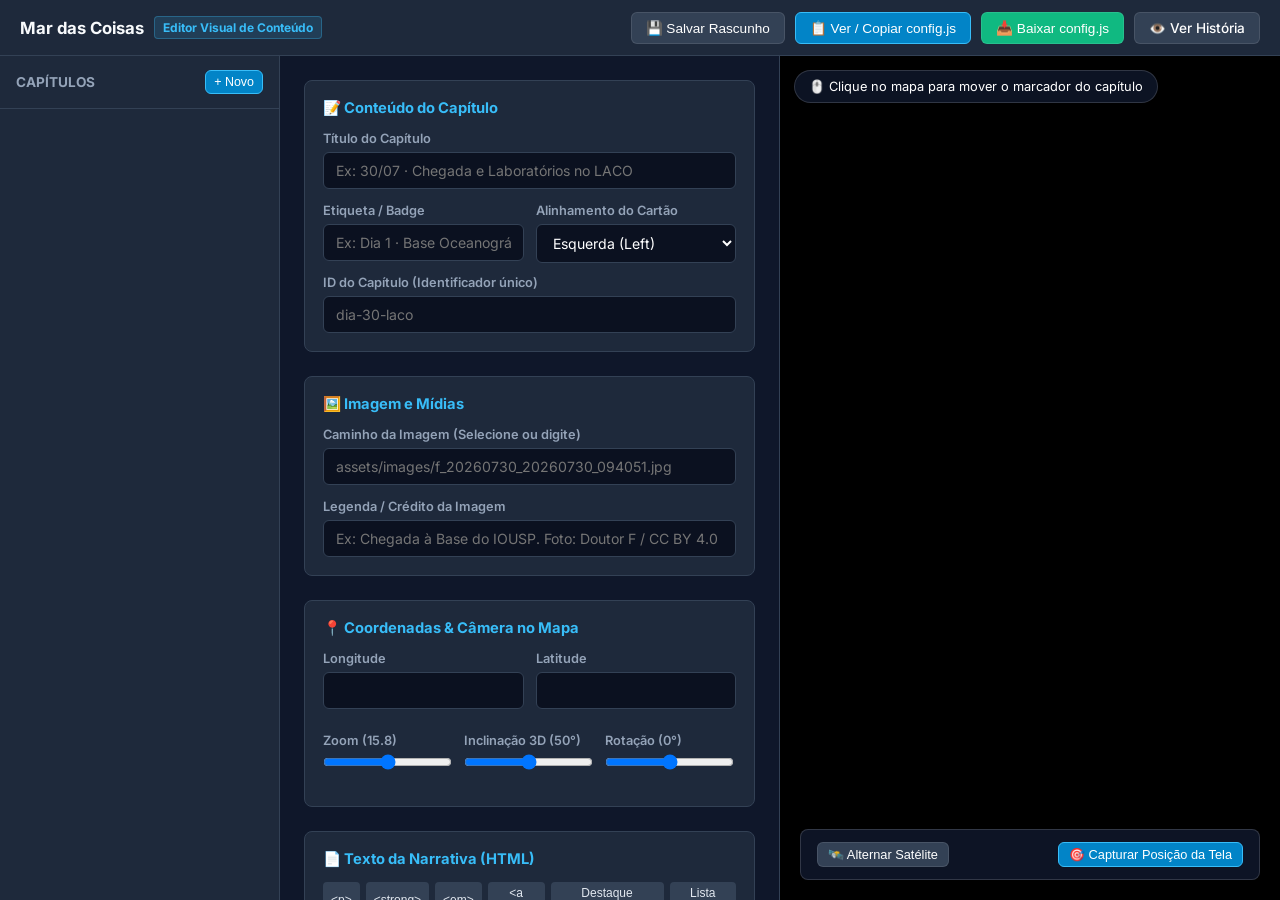
==== editor.html @ 12da8fd5 "feat: add interactive visual content editor (editor.html)" ====
<!DOCTYPE html>
<html lang="pt-BR">
<head>
    <meta charset="UTF-8">
    <meta name="viewport" content="width=device-width, initial-scale=1.0">
    <title>Editor Visual · Mar das Coisas (Documental)</title>
    
    <!-- Fonts -->
    <link rel="preconnect" href="https://fonts.googleapis.com">
    <link rel="preconnect" href="https://fonts.gstatic.com" crossorigin>
    <link href="https://fonts.googleapis.com/css2?family=IBM+Plex+Mono:wght@400;600&family=Inter:wght@400;500;600;700&display=swap" rel="stylesheet">

    <!-- MapLibre GL JS -->
    <link href="https://unpkg.com/maplibre-gl@4.0.0/dist/maplibre-gl.css" rel="stylesheet" />
    <script src="https://unpkg.com/maplibre-gl@4.0.0/dist/maplibre-gl.js"></script>

    <!-- Base Configuration -->
    <script src="config.js"></script>

    <style>
        :root {
            --bg-main: #0f172a;
            --bg-panel: #1e293b;
            --bg-input: #0b1120;
            --border-color: #334155;
            --primary: #0284c7;
            --primary-hover: #0369a1;
            --accent: #38bdf8;
            --text: #f8fafc;
            --text-muted: #94a3b8;
            --danger: #ef4444;
            --success: #10b981;
        }

        * { box-sizing: border-box; margin: 0; padding: 0; }

        body {
            font-family: "Inter", sans-serif;
            background: var(--bg-main);
            color: var(--text);
            height: 100vh;
            display: flex;
            flex-direction: column;
            overflow: hidden;
        }

        /* Top Header */
        header {
            height: 56px;
            background: var(--bg-panel);
            border-bottom: 1px solid var(--border-color);
            display: flex;
            align-items: center;
            justify-content: space-between;
            padding: 0 20px;
            z-index: 10;
        }

        .header-title {
            font-size: 1.05rem;
            font-weight: 700;
            display: flex;
            align-items: center;
            gap: 10px;
        }

        .header-badge {
            font-size: 0.75rem;
            background: rgba(56, 189, 248, 0.15);
            color: var(--accent);
            padding: 3px 8px;
            border-radius: 4px;
            border: 1px solid rgba(56, 189, 248, 0.3);
        }

        .header-actions {
            display: flex;
            align-items: center;
            gap: 10px;
        }

        .btn {
            background: #334155;
            color: #fff;
            border: 1px solid rgba(255, 255, 255, 0.1);
            padding: 7px 14px;
            border-radius: 6px;
            font-size: 0.85rem;
            font-weight: 500;
            cursor: pointer;
            display: inline-flex;
            align-items: center;
            gap: 6px;
            transition: all 0.15s ease;
            text-decoration: none;
        }

        .btn:hover { background: #475569; }
        .btn-primary { background: var(--primary); border-color: var(--accent); }
        .btn-primary:hover { background: var(--primary-hover); }
        .btn-success { background: var(--success); }
        .btn-danger { background: var(--danger); }

        /* Main Workspace Layout */
        .workspace {
            flex: 1;
            display: grid;
            grid-template-columns: 280px 1fr 1fr;
            height: calc(100vh - 56px);
            overflow: hidden;
        }

        /* 1. Sidebar: Chapter List */
        .sidebar {
            background: var(--bg-panel);
            border-right: 1px solid var(--border-color);
            display: flex;
            flex-direction: column;
            overflow: hidden;
        }

        .sidebar-header {
            padding: 14px 16px;
            border-bottom: 1px solid var(--border-color);
            display: flex;
            justify-content: space-between;
            align-items: center;
        }

        .sidebar-title { font-size: 0.85rem; text-transform: uppercase; font-weight: 700; color: var(--text-muted); }

        .chapter-list {
            flex: 1;
            overflow-y: auto;
            padding: 10px;
            display: flex;
            flex-direction: column;
            gap: 6px;
        }

        .chapter-item {
            padding: 10px 12px;
            background: rgba(15, 23, 42, 0.6);
            border: 1px solid transparent;
            border-radius: 6px;
            cursor: pointer;
            display: flex;
            align-items: center;
            justify-content: space-between;
            transition: all 0.15s ease;
        }

        .chapter-item:hover {
            background: rgba(15, 23, 42, 0.9);
            border-color: rgba(56, 189, 248, 0.3);
        }

        .chapter-item.active {
            background: rgba(2, 132, 199, 0.25);
            border-color: var(--accent);
        }

        .chapter-item-text {
            font-size: 0.88rem;
            font-weight: 600;
            white-space: nowrap;
            overflow: hidden;
            text-overflow: ellipsis;
            max-width: 180px;
        }

        .chapter-item-sub {
            font-size: 0.72rem;
            color: var(--text-muted);
            margin-top: 2px;
        }

        .chapter-order-btns {
            display: flex;
            gap: 2px;
            opacity: 0.6;
        }

        .chapter-order-btns button {
            background: transparent;
            border: none;
            color: #fff;
            cursor: pointer;
            padding: 2px 4px;
            font-size: 0.8rem;
        }

        .chapter-order-btns button:hover { color: var(--accent); opacity: 1; }

        /* 2. Center: Form Editor */
        .editor-form-pane {
            background: var(--bg-main);
            overflow-y: auto;
            padding: 24px;
            border-right: 1px solid var(--border-color);
        }

        .form-section {
            margin-bottom: 24px;
            background: var(--bg-panel);
            padding: 18px;
            border-radius: 8px;
            border: 1px solid var(--border-color);
        }

        .section-title {
            font-size: 0.92rem;
            font-weight: 700;
            color: var(--accent);
            margin-bottom: 14px;
            display: flex;
            align-items: center;
            gap: 8px;
        }

        .form-group {
            margin-bottom: 14px;
        }

        .form-group:last-child { margin-bottom: 0; }

        .form-row {
            display: grid;
            grid-template-columns: 1fr 1fr;
            gap: 12px;
        }

        .form-row-3 {
            display: grid;
            grid-template-columns: 1fr 1fr 1fr;
            gap: 10px;
        }

        label {
            display: block;
            font-size: 0.8rem;
            font-weight: 600;
            color: var(--text-muted);
            margin-bottom: 6px;
        }

        input[type="text"], input[type="number"], select, textarea {
            width: 100%;
            background: var(--bg-input);
            border: 1px solid var(--border-color);
            color: #fff;
            padding: 9px 12px;
            border-radius: 6px;
            font-family: inherit;
            font-size: 0.88rem;
            outline: none;
            transition: border-color 0.15s ease;
        }

        input:focus, select:focus, textarea:focus {
            border-color: var(--accent);
            box-shadow: 0 0 0 2px rgba(56, 189, 248, 0.2);
        }

        textarea {
            min-height: 160px;
            line-height: 1.5;
            font-family: "IBM Plex Mono", monospace;
            font-size: 0.85rem;
            resize: vertical;
        }

        .toolbar-mini {
            display: flex;
            gap: 6px;
            margin-bottom: 6px;
        }

        .tool-btn-mini {
            background: #334155;
            border: none;
            color: #e2e8f0;
            padding: 4px 8px;
            border-radius: 4px;
            font-size: 0.75rem;
            cursor: pointer;
        }

        .tool-btn-mini:hover { background: #475569; color: #fff; }

        .image-preview {
            margin-top: 10px;
            max-height: 140px;
            border-radius: 6px;
            object-fit: cover;
            border: 1px solid var(--border-color);
            display: none;
        }

        /* 3. Right: Interactive Map Preview & Coordinate Picker */
        .map-pane {
            position: relative;
            background: #000;
            display: flex;
            flex-direction: column;
        }

        #editor-map {
            flex: 1;
            width: 100%;
            height: 100%;
        }

        .map-overlay-info {
            position: absolute;
            top: 14px;
            left: 14px;
            background: rgba(15, 23, 42, 0.85);
            backdrop-filter: blur(8px);
            padding: 8px 14px;
            border-radius: 20px;
            font-size: 0.8rem;
            color: #fff;
            border: 1px solid rgba(255, 255, 255, 0.15);
            pointer-events: none;
            z-index: 5;
        }

        .map-controls-bar {
            position: absolute;
            bottom: 20px;
            left: 20px;
            right: 20px;
            background: rgba(15, 23, 42, 0.9);
            backdrop-filter: blur(12px);
            border: 1px solid rgba(255, 255, 255, 0.15);
            border-radius: 8px;
            padding: 12px 16px;
            display: flex;
            justify-content: space-between;
            align-items: center;
            z-index: 5;
        }

        /* Toast notification */
        .toast {
            position: fixed;
            bottom: 24px;
            right: 24px;
            background: #0284c7;
            color: #fff;
            padding: 12px 20px;
            border-radius: 8px;
            font-weight: 600;
            box-shadow: 0 10px 30px rgba(0,0,0,0.5);
            display: none;
            z-index: 100;
            animation: fadeIn 0.2s ease-out;
        }

        @keyframes fadeIn { from { opacity: 0; transform: translateY(10px); } to { opacity: 1; transform: translateY(0); } }

        /* Code output modal */
        .modal {
            position: fixed;
            top: 0; left: 0; width: 100vw; height: 100vh;
            background: rgba(0,0,0,0.85);
            backdrop-filter: blur(6px);
            z-index: 200;
            display: none;
            align-items: center;
            justify-content: center;
            padding: 20px;
        }

        .modal.open { display: flex; }

        .modal-card {
            background: var(--bg-panel);
            width: 800px;
            max-width: 95vw;
            max-height: 85vh;
            border-radius: 12px;
            border: 1px solid var(--border-color);
            display: flex;
            flex-direction: column;
            overflow: hidden;
        }

        .modal-header {
            padding: 16px 20px;
            border-bottom: 1px solid var(--border-color);
            display: flex;
            justify-content: space-between;
            align-items: center;
        }

        .modal-body {
            padding: 20px;
            flex: 1;
            overflow-y: auto;
        }

        .modal-body pre {
            background: var(--bg-input);
            padding: 16px;
            border-radius: 8px;
            font-family: "IBM Plex Mono", monospace;
            font-size: 0.85rem;
            color: #38bdf8;
            overflow-x: auto;
            user-select: all;
        }
    </style>
</head>
<body>

    <!-- Header Bar -->
    <header>
        <div class="header-title">
            <span>Mar das Coisas</span>
            <span class="header-badge">Editor Visual de Conteúdo</span>
        </div>
        <div class="header-actions">
            <button id="btn-save-draft" class="btn" title="Salva no navegador">💾 Salvar Rascunho</button>
            <button id="btn-show-code" class="btn btn-primary">📋 Ver / Copiar config.js</button>
            <button id="btn-download-config" class="btn btn-success">📥 Baixar config.js</button>
            <a href="index.html" target="_blank" class="btn" title="Abrir história em nova aba">👁️ Ver História</a>
        </div>
    </header>

    <!-- Workspace -->
    <div class="workspace">
        
        <!-- 1. Sidebar -->
        <aside class="sidebar">
            <div class="sidebar-header">
                <span class="sidebar-title">Capítulos</span>
                <button id="btn-add-chapter" class="btn btn-primary" style="padding: 4px 8px; font-size: 0.78rem;">+ Novo</button>
            </div>
            <div class="chapter-list" id="chapter-list">
                <!-- Injected via JS -->
            </div>
        </aside>

        <!-- 2. Form Editor -->
        <main class="editor-form-pane" id="editor-form-pane">
            
            <div class="form-section">
                <div class="section-title">📝 Conteúdo do Capítulo</div>
                
                <div class="form-group">
                    <label>Título do Capítulo</label>
                    <input type="text" id="input-title" placeholder="Ex: 30/07 · Chegada e Laboratórios no LACO">
                </div>

                <div class="form-row">
                    <div class="form-group">
                        <label>Etiqueta / Badge</label>
                        <input type="text" id="input-badge" placeholder="Ex: Dia 1 · Base Oceanográfica">
                    </div>
                    <div class="form-group">
                        <label>Alinhamento do Cartão</label>
                        <select id="select-alignment">
                            <option value="left">Esquerda (Left)</option>
                            <option value="right">Direita (Right)</option>
                            <option value="center">Centro (Center)</option>
                        </select>
                    </div>
                </div>

                <div class="form-group">
                    <label>ID do Capítulo (Identificador único)</label>
                    <input type="text" id="input-id" placeholder="dia-30-laco">
                </div>
            </div>

            <!-- Media Section -->
            <div class="form-section">
                <div class="section-title">🖼️ Imagem e Mídias</div>
                
                <div class="form-group">
                    <label>Caminho da Imagem (Selecione ou digite)</label>
                    <input type="text" id="input-image" list="images-datalist" placeholder="assets/images/f_20260730_20260730_094051.jpg">
                    <datalist id="images-datalist">
                        <!-- Options generated by script -->
                    </datalist>
                    <img id="img-preview" class="image-preview" src="" alt="Preview">
                </div>

                <div class="form-group">
                    <label>Legenda / Crédito da Imagem</label>
                    <input type="text" id="input-caption" placeholder="Ex: Chegada à Base do IOUSP. Foto: Doutor F / CC BY 4.0">
                </div>
            </div>

            <!-- Location Section -->
            <div class="form-section">
                <div class="section-title">📍 Coordenadas & Câmera no Mapa</div>
                
                <div class="form-row">
                    <div class="form-group">
                        <label>Longitude</label>
                        <input type="number" step="0.000001" id="input-lon">
                    </div>
                    <div class="form-group">
                        <label>Latitude</label>
                        <input type="number" step="0.000001" id="input-lat">
                    </div>
                </div>

                <div class="form-row-3" style="margin-top: 10px;">
                    <div class="form-group">
                        <label>Zoom (<span id="val-zoom">15.8</span>)</label>
                        <input type="range" min="8" max="19" step="0.1" id="range-zoom">
                    </div>
                    <div class="form-group">
                        <label>Inclinação 3D (<span id="val-pitch">50°</span>)</label>
                        <input type="range" min="0" max="65" step="1" id="range-pitch">
                    </div>
                    <div class="form-group">
                        <label>Rotação (<span id="val-bearing">0°</span>)</label>
                        <input type="range" min="-180" max="180" step="1" id="range-bearing">
                    </div>
                </div>
            </div>

            <!-- Description / Text -->
            <div class="form-section">
                <div class="section-title">📄 Texto da Narrativa (HTML)</div>
                
                <div class="toolbar-mini">
                    <button class="tool-btn-mini" onclick="insertTag('p')">&lt;p&gt;</button>
                    <button class="tool-btn-mini" onclick="insertTag('strong')">&lt;strong&gt;</button>
                    <button class="tool-btn-mini" onclick="insertTag('em')">&lt;em&gt;</button>
                    <button class="tool-btn-mini" onclick="insertTag('a')">&lt;a link&gt;</button>
                    <button class="tool-btn-mini" onclick="insertCallout()">Destaque (Callout)</button>
                    <button class="tool-btn-mini" onclick="insertList()">Lista &lt;ul&gt;</button>
                </div>

                <textarea id="input-description" placeholder="<p>Texto do capítulo...</p>"></textarea>
            </div>

            <div style="display: flex; justify-content: space-between; margin-top: 10px;">
                <button id="btn-delete-chapter" class="btn btn-danger">🗑️ Excluir este Capítulo</button>
            </div>

        </main>

        <!-- 3. Interactive Map -->
        <div class="map-pane">
            <div class="map-overlay-info">🖱️ Clique no mapa para mover o marcador do capítulo</div>
            <div id="editor-map"></div>
            <div class="map-controls-bar">
                <button id="btn-toggle-satellite" class="btn" style="padding: 4px 10px; font-size: 0.8rem;">🛰️ Alternar Satélite</button>
                <button id="btn-sync-camera" class="btn btn-primary" style="padding: 4px 10px; font-size: 0.8rem;">🎯 Capturar Posição da Tela</button>
            </div>
        </div>

    </div>

    <!-- Modal Code -->
    <div class="modal" id="code-modal">
        <div class="modal-card">
            <div class="modal-header">
                <h3>Código config.js Gerado</h3>
                <button class="btn" id="btn-close-modal">&times; Fechar</button>
            </div>
            <div class="modal-body">
                <p style="font-size: 0.85rem; color: var(--text-muted); margin-bottom: 12px;">Copie este código e cole no seu arquivo <code>config.js</code> local ou no GitHub:</p>
                <pre><code id="generated-code"></code></pre>
            </div>
            <div style="padding: 14px 20px; border-top: 1px solid var(--border-color); display: flex; justify-content: flex-end; gap: 10px;">
                <button class="btn btn-primary" id="btn-copy-code">📋 Copiar Código</button>
            </div>
        </div>
    </div>

    <!-- Toast Notification -->
    <div class="toast" id="toast">Alterações salvas!</div>

    <script>
        // Available images list for autocomplete
        const availableImages = ["assets/images/4807648_karuvadgraphy.jpg", "assets/images/bernardo_20260730_120824.jpg", "assets/images/bernardo_20260801_101242.jpg", "assets/images/bernardo_20260801_103624.jpg", "assets/images/bernardo_20260801_103833.jpg", "assets/images/bernardo_20260801_104250.jpg", "assets/images/bernardo_20260801_104333.jpg", "assets/images/bernardo_20260801_104354.jpg", "assets/images/bernardo_20260801_104407.jpg", "assets/images/bernardo_20260801_110027.jpg", "assets/images/bernardo_20260801_111049.jpg", "assets/images/bernardo_20260801_111101.jpg", "assets/images/bernardo_20260801_111258.jpg", "assets/images/bernardo_20260801_112327.jpg", "assets/images/bernardo_20260801_112340.jpg", "assets/images/bernardo_20260801_153306.jpg", "assets/images/f_20260730_2026-07-30-104121526.jpg", "assets/images/f_20260730_2026-07-30-104125522.jpg", "assets/images/f_20260730_20260730_094051.jpg", "assets/images/f_20260730_20260730_094332.jpg", "assets/images/f_20260730_20260730_102921.jpg", "assets/images/f_20260730_20260730_102925.jpg", "assets/images/f_20260730_20260730_104010.jpg", "assets/images/f_20260730_20260730_105213.jpg", "assets/images/f_20260730_20260730_115505.jpg", "assets/images/f_20260730_20260730_115727.jpg", "assets/images/f_20260730_20260730_115851.jpg", "assets/images/f_20260730_20260730_115909.jpg", "assets/images/f_20260730_20260730_120248.jpg", "assets/images/f_20260730_20260730_120254.jpg", "assets/images/f_20260730_20260730_120300.jpg", "assets/images/f_20260730_20260730_121125.jpg", "assets/images/f_20260730_20260730_121238.jpg", "assets/images/f_20260730_20260730_161511.jpg", "assets/images/f_20260730_20260730_161526.jpg", "assets/images/f_20260730_20260730_162324.jpg", "assets/images/f_20260730_20260730_164206.jpg", "assets/images/f_20260730_20260730_164252.jpg", "assets/images/f_20260731_20260731_101441.jpg", "assets/images/f_20260731_20260731_101457.jpg", "assets/images/f_20260731_20260731_101806.jpg", "assets/images/f_20260731_20260731_105944.jpg", "assets/images/f_20260731_20260731_105950.jpg", "assets/images/f_20260731_20260731_115224.jpg", "assets/images/f_20260731_20260731_133810.jpg", "assets/images/f_20260731_20260731_135424.jpg", "assets/images/f_20260731_20260731_135428.jpg", "assets/images/f_20260731_20260731_140420.jpg", "assets/images/f_20260731_20260731_140509.jpg", "assets/images/f_20260731_20260731_142728.jpg", "assets/images/f_20260731_20260731_145423.jpg", "assets/images/f_20260731_20260731_150134.jpg", "assets/images/f_20260731_20260731_150909.jpg", "assets/images/f_20260731_20260731_154317.jpg", "assets/images/f_20260731_20260731_175222.jpg", "assets/images/f_20260731_20260731_175312.jpg", "assets/images/f_20260731_20260731_175324.jpg", "assets/images/f_bacia_acarau_20260801_100417.jpg", "assets/images/f_bacia_acarau_20260801_103259.jpg", "assets/images/f_bacia_acarau_20260801_103317.jpg", "assets/images/f_bacia_acarau_20260801_103321.jpg", "assets/images/f_bacia_acarau_20260801_103338.jpg", "assets/images/f_bacia_acarau_20260801_103347.jpg", "assets/images/f_bacia_acarau_20260801_103433.jpg", "assets/images/f_bacia_acarau_20260801_103455.jpg", "assets/images/f_bacia_acarau_20260801_103459.jpg", "assets/images/f_bacia_acarau_20260801_103718.jpg", "assets/images/f_bacia_acarau_20260801_110447.jpg", "assets/images/f_bacia_acarau_20260801_110450.jpg", "assets/images/f_bacia_acarau_20260801_110810.jpg", "assets/images/f_bacia_acarau_20260801_110813.jpg", "assets/images/f_bacia_acarau_20260801_110924.jpg", "assets/images/f_bacia_acarau_20260801_111304.jpg", "assets/images/f_bacia_acarau_20260801_111526.jpg", "assets/images/f_bacia_acarau_20260801_112042.jpg", "assets/images/f_bacia_riogrande_20260801_120915.jpg", "assets/images/f_bacia_riogrande_20260801_120920.jpg", "assets/images/f_bacia_riogrande_20260801_120935.jpg", "assets/images/f_bacia_riogrande_20260801_120939.jpg", "assets/images/f_bacia_riogrande_20260801_121101.jpg", "assets/images/f_bacia_riogrande_20260801_132815.jpg", "assets/images/f_bacia_riogrande_20260801_132822.jpg", "assets/images/f_bacia_riogrande_20260801_132825.jpg", "assets/images/f_bacia_riogrande_20260801_132833.jpg", "assets/images/f_bacia_riogrande_20260801_132844.jpg", "assets/images/f_bacia_riogrande_20260801_132847.jpg", "assets/images/f_bacia_riogrande_20260801_132906.jpg", "assets/images/f_bacia_riogrande_20260801_132920.jpg", "assets/images/f_bacia_riogrande_20260801_133541.jpg", "assets/images/f_bacia_riogrande_20260801_133620.jpg", "assets/images/f_bacia_tavares_20260801_113712.jpg", "assets/images/f_bacia_tavares_20260801_114512.jpg", "assets/images/f_bacia_tavares_20260801_114710.jpg", "assets/images/f_barcas_20260801_144152.jpg", "assets/images/f_barcas_20260801_144722.jpg", "assets/images/f_barcas_20260801_144734.jpg", "assets/images/f_barcas_20260801_160707.jpg", "assets/images/f_barcas_20260801_160846.jpg", "assets/images/f_barcas_20260801_162545.jpg", "assets/images/f_barcas_20260801_165143.jpg", "assets/images/f_caderno_1.jpg", "assets/images/f_caderno_2.jpg", "assets/images/f_caderno_3.jpg", "assets/images/f_caderno_4.jpg", "assets/images/f_caderno_5.jpg", "assets/images/f_caderno_6.jpg", "assets/images/f_notas_scanned_document.jpg", "assets/images/katia_20260730_120607.jpg", "assets/images/katia_20260730_121353.jpg", "assets/images/katia_20260730_121636.jpg", "assets/images/katia_20260730_121731.jpg", "assets/images/katia_20260730_150300.jpg", "assets/images/katia_20260730_150310.jpg", "assets/images/katia_20260730_150323~2.jpg", "assets/images/katia_20260730_150938.jpg", "assets/images/katia_20260731_123042.jpg", "assets/images/katia_20260731_123048.jpg", "assets/images/katia_20260731_133657.jpg", "assets/images/katia_20260731_133707.jpg", "assets/images/katia_20260731_133903.jpg", "assets/images/katia_20260731_134042.jpg", "assets/images/katia_20260731_140034.jpg", "assets/images/katia_20260731_140253.jpg", "assets/images/katia_20260731_140405.jpg", "assets/images/katia_20260731_140504.jpg", "assets/images/katia_20260731_140515.jpg", "assets/images/katia_20260731_141019.jpg", "assets/images/katia_20260731_141558.jpg", "assets/images/katia_20260731_142621.jpg", "assets/images/katia_20260731_145231.jpg", "assets/images/katia_20260801_101626.jpg", "assets/images/katia_20260801_102401.jpg", "assets/images/katia_20260801_103030.jpg", "assets/images/katia_20260801_103034.jpg", "assets/images/katia_20260801_103057.jpg", "assets/images/katia_20260801_103618.jpg", "assets/images/katia_20260801_104047.jpg", "assets/images/katia_20260801_104155.jpg", "assets/images/katia_20260801_104317.jpg", "assets/images/katia_20260801_104441.jpg", "assets/images/katia_20260801_110127.jpg", "assets/images/katia_screenshot_20260731_182850_maps~2.jpg", "assets/images/katia_screenshot_20260801_103724_maps.jpg", "assets/images/katia_screenshot_20260801_104638_maps.jpg", "assets/images/katia_screenshot_20260801_110215_maps.jpg", "assets/images/katia_screenshot_20260801_131747_merlin_bird_id.jpg", "assets/images/katia_screenshot_20260801_131818_merlin_bird_id.jpg", "assets/images/katia_screenshot_20260801_131830_merlin_bird_id.jpg", "assets/images/logos-todos.png", "assets/images/logos.png", "assets/images/rg_img_20260801_134355780.jpg", "assets/images/rg_img_20260801_134529459.jpg", "assets/images/rg_img_20260801_134602083.jpg", "assets/images/rg_img_20260801_134811606.jpg", "assets/images/rg_img_20260804_140657706~2.jpg", "assets/images/rg_img_20260804_191432563.jpg", "assets/images/rg_screenshot_20260801-133751.png", "assets/images/tropixel-url.png"];

        // Global State
        let workingConfig = JSON.parse(JSON.stringify(config));
        let selectedIndex = 0;
        let map = null;
        let activeMarker = null;
        let isSatellite = false;

        document.addEventListener("DOMContentLoaded", function () {
            // Check localStorage for drafts
            const savedDraft = localStorage.getItem("mardascoisas_editor_draft");
            if (savedDraft) {
                try {
                    workingConfig = JSON.parse(savedDraft);
                    showToast("Rascunho anterior recuperado automaticamente.");
                } catch(e){}
            }

            // Populate datalist images
            const dl = document.getElementById("images-datalist");
            availableImages.forEach(img => {
                const opt = document.createElement("option");
                opt.value = img;
                dl.appendChild(opt);
            });

            // Initialize Map
            map = new maplibregl.Map({
                container: "editor-map",
                style: workingConfig.style,
                center: workingConfig.chapters[0].location.center,
                zoom: workingConfig.chapters[0].location.zoom,
                pitch: workingConfig.chapters[0].location.pitch || 0,
                bearing: workingConfig.chapters[0].location.bearing || 0
            });

            map.addControl(new maplibregl.NavigationControl(), "top-right");

            // Marker
            activeMarker = new maplibregl.Marker({ draggable: true, color: "#38bdf8" })
                .setLngLat(workingConfig.chapters[0].location.center)
                .addTo(map);

            activeMarker.on("dragend", function () {
                const lngLat = activeMarker.getLngLat();
                document.getElementById("input-lon").value = lngLat.lng.toFixed(6);
                document.getElementById("input-lat").value = lngLat.lat.toFixed(6);
                saveCurrentChapterFromForm();
            });

            // Map click moves marker
            map.on("click", function (e) {
                activeMarker.setLngLat(e.lngLat);
                document.getElementById("input-lon").value = e.lngLat.lng.toFixed(6);
                document.getElementById("input-lat").value = e.lngLat.lat.toFixed(6);
                saveCurrentChapterFromForm();
            });

            // Render chapter list & initial form
            renderChapterList();
            loadChapterIntoForm(0);

            // Listeners
            setupFormListeners();
            setupHeaderActions();
        });

        // 1. Render Chapters in Sidebar
        function renderChapterList() {
            const listEl = document.getElementById("chapter-list");
            listEl.innerHTML = "";

            workingConfig.chapters.forEach((ch, idx) => {
                const item = document.createElement("div");
                item.className = `chapter-item ${idx === selectedIndex ? "active" : ""}`;
                item.innerHTML = `
                    <div onclick="selectChapter(${idx})" style="flex: 1; overflow: hidden;">
                        <div class="chapter-item-text">${ch.title || "Sem título"}</div>
                        <div class="chapter-item-sub">${ch.badge || "Capítulo " + (idx+1)}</div>
                    </div>
                    <div class="chapter-order-btns">
                        <button onclick="moveChapter(${idx}, -1)" title="Mover para cima">▲</button>
                        <button onclick="moveChapter(${idx}, 1)" title="Mover para baixo">▼</button>
                    </div>
                `;
                listEl.appendChild(item);
            });
        }

        function selectChapter(idx) {
            saveCurrentChapterFromForm();
            selectedIndex = idx;
            renderChapterList();
            loadChapterIntoForm(idx);
        }

        function moveChapter(idx, dir) {
            saveCurrentChapterFromForm();
            const target = idx + dir;
            if (target < 0 || target >= workingConfig.chapters.length) return;
            const temp = workingConfig.chapters[idx];
            workingConfig.chapters[idx] = workingConfig.chapters[target];
            workingConfig.chapters[target] = temp;
            selectedIndex = target;
            renderChapterList();
            loadChapterIntoForm(selectedIndex);
            saveDraft();
        }

        // 2. Load Chapter into Form
        function loadChapterIntoForm(idx) {
            const ch = workingConfig.chapters[idx];
            if (!ch) return;

            document.getElementById("input-title").value = ch.title || "";
            document.getElementById("input-badge").value = ch.badge || "";
            document.getElementById("input-id").value = ch.id || "";
            document.getElementById("select-alignment").value = ch.alignment || "left";
            document.getElementById("input-image").value = ch.image || "";
            document.getElementById("input-caption").value = ch.imageCaption || "";
            document.getElementById("input-description").value = ch.description || "";

            const center = ch.location?.center || [-45.07, -23.45];
            const zoom = ch.location?.zoom || 15;
            const pitch = ch.location?.pitch || 0;
            const bearing = ch.location?.bearing || 0;

            document.getElementById("input-lon").value = center[0];
            document.getElementById("input-lat").value = center[1];
            document.getElementById("range-zoom").value = zoom;
            document.getElementById("val-zoom").textContent = zoom;
            document.getElementById("range-pitch").value = pitch;
            document.getElementById("val-pitch").textContent = pitch + "°";
            document.getElementById("range-bearing").value = bearing;
            document.getElementById("val-bearing").textContent = bearing + "°";

            updateImagePreview(ch.image);

            // Update Map
            if (map) {
                map.flyTo({
                    center: center,
                    zoom: zoom,
                    pitch: pitch,
                    bearing: bearing,
                    essential: true
                });
                activeMarker.setLngLat(center);
            }
        }

        // 3. Save Form changes back to workingConfig
        function saveCurrentChapterFromForm() {
            const ch = workingConfig.chapters[selectedIndex];
            if (!ch) return;

            ch.title = document.getElementById("input-title").value;
            ch.badge = document.getElementById("input-badge").value;
            ch.id = document.getElementById("input-id").value || "capitulo-" + (selectedIndex + 1);
            ch.alignment = document.getElementById("select-alignment").value;
            ch.image = document.getElementById("input-image").value;
            ch.imageCaption = document.getElementById("input-caption").value;
            ch.description = document.getElementById("input-description").value;

            ch.location = {
                center: [
                    parseFloat(document.getElementById("input-lon").value) || -45.07,
                    parseFloat(document.getElementById("input-lat").value) || -23.45
                ],
                zoom: parseFloat(document.getElementById("range-zoom").value) || 15,
                pitch: parseFloat(document.getElementById("range-pitch").value) || 0,
                bearing: parseFloat(document.getElementById("range-bearing").value) || 0
            };

            // Update sidebar item text
            const listItems = document.querySelectorAll(".chapter-item");
            if (listItems[selectedIndex]) {
                const titleEl = listItems[selectedIndex].querySelector(".chapter-item-text");
                const subEl = listItems[selectedIndex].querySelector(".chapter-item-sub");
                if (titleEl) titleEl.textContent = ch.title || "Sem título";
                if (subEl) subEl.textContent = ch.badge || "Capítulo " + (selectedIndex+1);
            }

            saveDraft();
        }

        function saveDraft() {
            localStorage.setItem("mardascoisas_editor_draft", JSON.stringify(workingConfig));
        }

        // 4. Setup Form Event Listeners
        function setupFormListeners() {
            const inputs = ["input-title", "input-badge", "input-id", "select-alignment", "input-caption", "input-description"];
            inputs.forEach(id => {
                document.getElementById(id).addEventListener("input", saveCurrentChapterFromForm);
            });

            document.getElementById("input-image").addEventListener("input", function (e) {
                updateImagePreview(e.target.value);
                saveCurrentChapterFromForm();
            });

            document.getElementById("input-lon").addEventListener("change", updateMapFromInputs);
            document.getElementById("input-lat").addEventListener("change", updateMapFromInputs);

            document.getElementById("range-zoom").addEventListener("input", function (e) {
                document.getElementById("val-zoom").textContent = e.target.value;
                map.setZoom(parseFloat(e.target.value));
                saveCurrentChapterFromForm();
            });

            document.getElementById("range-pitch").addEventListener("input", function (e) {
                document.getElementById("val-pitch").textContent = e.target.value + "°";
                map.setPitch(parseFloat(e.target.value));
                saveCurrentChapterFromForm();
            });

            document.getElementById("range-bearing").addEventListener("input", function (e) {
                document.getElementById("val-bearing").textContent = e.target.value + "°";
                map.setBearing(parseFloat(e.target.value));
                saveCurrentChapterFromForm();
            });

            // Capture Camera
            document.getElementById("btn-sync-camera").addEventListener("click", function () {
                const center = map.getCenter();
                const zoom = map.getZoom();
                const pitch = map.getPitch();
                const bearing = map.getBearing();

                document.getElementById("input-lon").value = center.lng.toFixed(6);
                document.getElementById("input-lat").value = center.lat.toFixed(6);
                document.getElementById("range-zoom").value = zoom.toFixed(1);
                document.getElementById("val-zoom").textContent = zoom.toFixed(1);
                document.getElementById("range-pitch").value = Math.round(pitch);
                document.getElementById("val-pitch").textContent = Math.round(pitch) + "°";
                document.getElementById("range-bearing").value = Math.round(bearing);
                document.getElementById("val-bearing").textContent = Math.round(bearing) + "°";

                activeMarker.setLngLat(center);
                saveCurrentChapterFromForm();
                showToast("Posição da tela capturada!");
            });

            // Add Chapter
            document.getElementById("btn-add-chapter").addEventListener("click", function () {
                saveCurrentChapterFromForm();
                const center = map.getCenter();
                const newCh = {
                    id: "novo-capitulo-" + (workingConfig.chapters.length + 1),
                    alignment: "left",
                    title: "Novo Capítulo",
                    badge: "Novo",
                    location: {
                        center: [center.lng, center.lat],
                        zoom: 15.5,
                        pitch: 40.0,
                        bearing: 0.0
                    },
                    image: "",
                    imageCaption: "",
                    description: "<p>Insira a descrição do capítulo aqui...</p>"
                };
                workingConfig.chapters.push(newCh);
                selectedIndex = workingConfig.chapters.length - 1;
                renderChapterList();
                loadChapterIntoForm(selectedIndex);
                showToast("Novo capítulo adicionado.");
            });

            // Delete Chapter
            document.getElementById("btn-delete-chapter").addEventListener("click", function () {
                if (workingConfig.chapters.length <= 1) {
                    alert("Você deve ter pelo menos um capítulo.");
                    return;
                }
                if (confirm("Tem certeza que deseja excluir este capítulo?")) {
                    workingConfig.chapters.splice(selectedIndex, 1);
                    selectedIndex = Math.max(0, selectedIndex - 1);
                    renderChapterList();
                    loadChapterIntoForm(selectedIndex);
                    showToast("Capítulo excluído.");
                }
            });

            // Toggle Satellite
            document.getElementById("btn-toggle-satellite").addEventListener("click", function () {
                isSatellite = !isSatellite;
                if (isSatellite) {
                    this.innerHTML = "🗺️ Alternar Vetor";
                    if (!map.getSource("esri-sat")) {
                        map.addSource("esri-sat", {
                            type: "raster",
                            tiles: [workingConfig.satelliteStyle],
                            tileSize: 256
                        });
                    }
                    if (!map.getLayer("esri-sat-layer")) {
                        map.addLayer({ id: "esri-sat-layer", type: "raster", source: "esri-sat" });
                    }
                } else {
                    this.innerHTML = "🛰️ Alternar Satélite";
                    if (map.getLayer("esri-sat-layer")) map.removeLayer("esri-sat-layer");
                }
            });
        }

        function updateMapFromInputs() {
            const lng = parseFloat(document.getElementById("input-lon").value) || -45.07;
            const lat = parseFloat(document.getElementById("input-lat").value) || -23.45;
            map.flyTo({ center: [lng, lat] });
            activeMarker.setLngLat([lng, lat]);
            saveCurrentChapterFromForm();
        }

        function updateImagePreview(src) {
            const imgEl = document.getElementById("img-preview");
            if (src && src.trim() !== "") {
                imgEl.src = src;
                imgEl.style.display = "block";
            } else {
                imgEl.style.display = "none";
            }
        }

        // 5. Code Generator & Exporting
        function generateConfigFileContent() {
            saveCurrentChapterFromForm();
            return "var config = " + JSON.stringify(workingConfig, null, 4) + ";
";
        }

        function setupHeaderActions() {
            // Show Code Modal
            document.getElementById("btn-show-code").addEventListener("click", function () {
                const code = generateConfigFileContent();
                document.getElementById("generated-code").textContent = code;
                document.getElementById("code-modal").classList.add("open");
            });

            document.getElementById("btn-close-modal").addEventListener("click", function () {
                document.getElementById("code-modal").classList.remove("open");
            });

            // Copy Code
            document.getElementById("btn-copy-code").addEventListener("click", function () {
                const code = generateConfigFileContent();
                navigator.clipboard.writeText(code).then(() => {
                    showToast("Código copiado para a área de transferência!");
                });
            });

            // Download config.js
            document.getElementById("btn-download-config").addEventListener("click", function () {
                const code = generateConfigFileContent();
                const blob = new Blob([code], { type: "application/javascript;charset=utf-8" });
                const url = URL.createObjectURL(blob);
                const a = document.createElement("a");
                a.href = url;
                a.download = "config.js";
                a.click();
                URL.revokeObjectURL(url);
                showToast("Download do config.js iniciado!");
            });

            // Save draft button
            document.getElementById("btn-save-draft").addEventListener("click", function () {
                saveCurrentChapterFromForm();
                showToast("Rascunho salvo no navegador!");
            });
        }

        // Helpers for WYSIWYG
        function insertTag(tag) {
            const ta = document.getElementById("input-description");
            const start = ta.selectionStart;
            const end = ta.selectionEnd;
            const text = ta.value;
            const selected = text.substring(start, end) || "texto";
            
            let replacement = "";
            if (tag === "a") {
                replacement = `<a href="https://" target="_blank">${selected}</a>`;
            } else {
                replacement = `<${tag}>${selected}</${tag}>`;
            }

            ta.value = text.substring(0, start) + replacement + text.substring(end);
            saveCurrentChapterFromForm();
            ta.focus();
        }

        function insertCallout() {
            const ta = document.getElementById("input-description");
            const snippet = `\n<div class="callout-box">\n    <strong>Destaque:</strong>\n    <p>Texto do destaque...</p>\n</div>\n`;
            ta.value += snippet;
            saveCurrentChapterFromForm();
        }

        function insertList() {
            const ta = document.getElementById("input-description");
            const snippet = `\n<ul>\n    <li>Item 1</li>\n    <li>Item 2</li>\n</ul>\n`;
            ta.value += snippet;
            saveCurrentChapterFromForm();
        }

        function showToast(msg) {
            const toast = document.getElementById("toast");
            toast.textContent = msg;
            toast.style.display = "block";
            setTimeout(() => { toast.style.display = "none"; }, 3000);
        }
    </script>
</body>
</html>
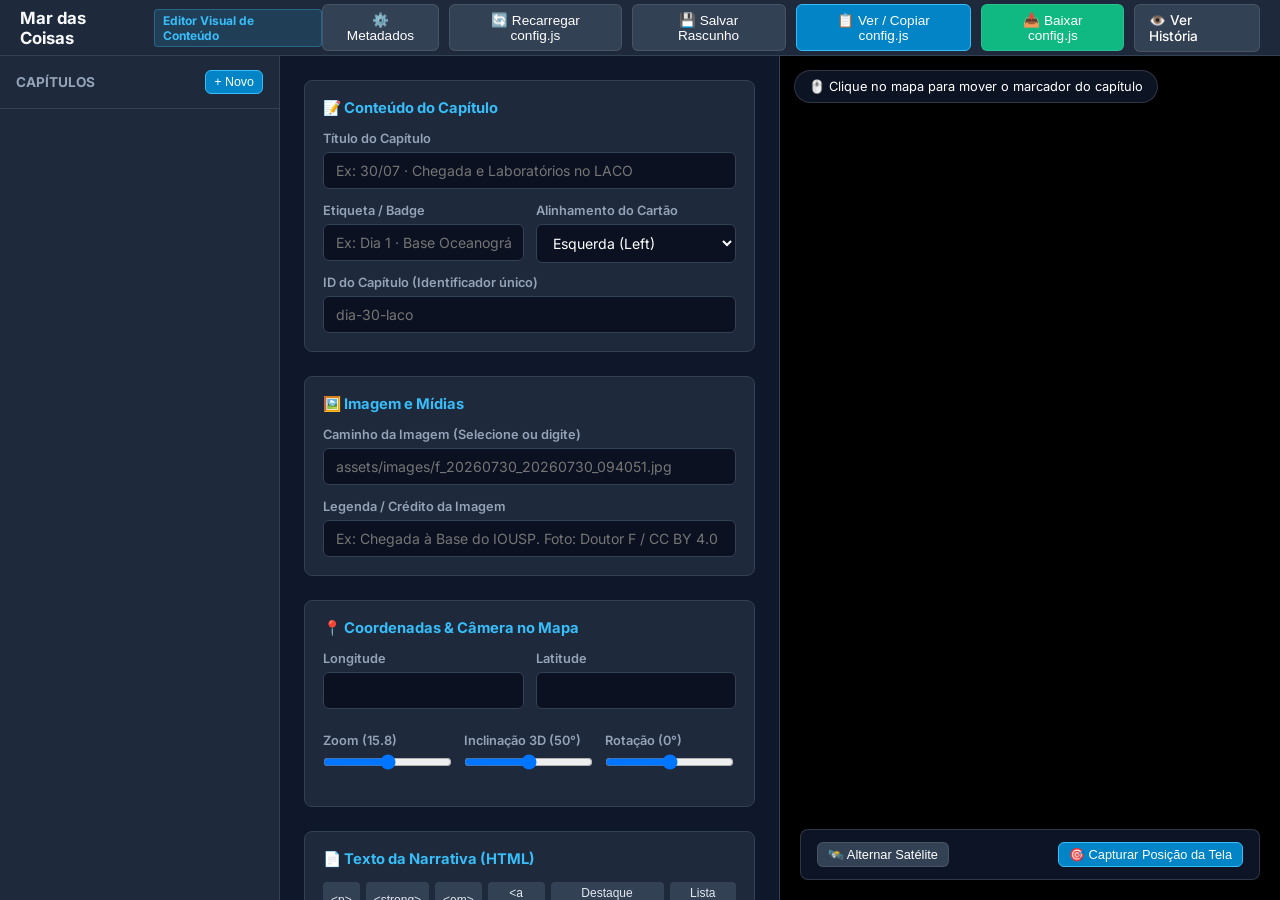
==== commit ff107369: "fix: resolve JavaScript syntax error loading config.js and add metadata editor" ====
--- a/editor.html
+++ b/editor.html
@@ -422,6 +422,8 @@
             <span class="header-badge">Editor Visual de Conteúdo</span>
         </div>
         <div class="header-actions">
+            <button id="btn-project-meta" class="btn" title="Editar título, subtítulo, links e rodapé">⚙️ Metadados</button>
+            <button id="btn-reset-config" class="btn" title="Descarta alterações locais e recarrega do config.js original">🔄 Recarregar config.js</button>
             <button id="btn-save-draft" class="btn" title="Salva no navegador">💾 Salvar Rascunho</button>
             <button id="btn-show-code" class="btn btn-primary">📋 Ver / Copiar config.js</button>
             <button id="btn-download-config" class="btn btn-success">📥 Baixar config.js</button>
@@ -559,6 +561,64 @@
 
     </div>
 
+    <!-- Modal Project Metadata -->
+    <div class="modal" id="meta-modal">
+        <div class="modal-card" style="width: 650px;">
+            <div class="modal-header">
+                <h3>⚙️ Metadados Gerais do Projeto</h3>
+                <button class="btn" id="btn-close-meta">&times; Fechar</button>
+            </div>
+            <div class="modal-body">
+                <div class="form-group">
+                    <label>Título Principal</label>
+                    <input type="text" id="meta-title">
+                </div>
+                <div class="form-group">
+                    <label>Subtítulo</label>
+                    <input type="text" id="meta-subtitle">
+                </div>
+                <div class="form-group">
+                    <label>Autoria / Byline</label>
+                    <input type="text" id="meta-byline">
+                </div>
+                <div class="form-group">
+                    <label>Data & Local</label>
+                    <input type="text" id="meta-date">
+                </div>
+                <div class="form-group">
+                    <label>Texto do Rodapé / Licença</label>
+                    <input type="text" id="meta-footer">
+                </div>
+                <div class="form-row">
+                    <div class="form-group">
+                        <label>URL Archive.org</label>
+                        <input type="text" id="meta-archiveUrl">
+                    </div>
+                    <div class="form-group">
+                        <label>URL Wiki / Fonte</label>
+                        <input type="text" id="meta-wikiUrl">
+                    </div>
+                </div>
+                <div class="form-row">
+                    <div class="form-group">
+                        <label>Cor do Marcador</label>
+                        <input type="text" id="meta-markerColor" placeholder="#0ea5e9">
+                    </div>
+                    <div class="form-group">
+                        <label>Tema</label>
+                        <select id="meta-theme">
+                            <option value="dark">Escuro (Dark)</option>
+                            <option value="light">Claro (Light)</option>
+                        </select>
+                    </div>
+                </div>
+            </div>
+            <div style="padding: 14px 20px; border-top: 1px solid var(--border-color); display: flex; justify-content: flex-end; gap: 10px;">
+                <button class="btn btn-primary" id="btn-save-meta">💾 Salvar Metadados</button>
+            </div>
+        </div>
+    </div>
+
     <!-- Modal Code -->
     <div class="modal" id="code-modal">
         <div class="modal-card">
@@ -584,7 +644,14 @@
         const availableImages = ["assets/images/4807648_karuvadgraphy.jpg", "assets/images/bernardo_20260730_120824.jpg", "assets/images/bernardo_20260801_101242.jpg", "assets/images/bernardo_20260801_103624.jpg", "assets/images/bernardo_20260801_103833.jpg", "assets/images/bernardo_20260801_104250.jpg", "assets/images/bernardo_20260801_104333.jpg", "assets/images/bernardo_20260801_104354.jpg", "assets/images/bernardo_20260801_104407.jpg", "assets/images/bernardo_20260801_110027.jpg", "assets/images/bernardo_20260801_111049.jpg", "assets/images/bernardo_20260801_111101.jpg", "assets/images/bernardo_20260801_111258.jpg", "assets/images/bernardo_20260801_112327.jpg", "assets/images/bernardo_20260801_112340.jpg", "assets/images/bernardo_20260801_153306.jpg", "assets/images/f_20260730_2026-07-30-104121526.jpg", "assets/images/f_20260730_2026-07-30-104125522.jpg", "assets/images/f_20260730_20260730_094051.jpg", "assets/images/f_20260730_20260730_094332.jpg", "assets/images/f_20260730_20260730_102921.jpg", "assets/images/f_20260730_20260730_102925.jpg", "assets/images/f_20260730_20260730_104010.jpg", "assets/images/f_20260730_20260730_105213.jpg", "assets/images/f_20260730_20260730_115505.jpg", "assets/images/f_20260730_20260730_115727.jpg", "assets/images/f_20260730_20260730_115851.jpg", "assets/images/f_20260730_20260730_115909.jpg", "assets/images/f_20260730_20260730_120248.jpg", "assets/images/f_20260730_20260730_120254.jpg", "assets/images/f_20260730_20260730_120300.jpg", "assets/images/f_20260730_20260730_121125.jpg", "assets/images/f_20260730_20260730_121238.jpg", "assets/images/f_20260730_20260730_161511.jpg", "assets/images/f_20260730_20260730_161526.jpg", "assets/images/f_20260730_20260730_162324.jpg", "assets/images/f_20260730_20260730_164206.jpg", "assets/images/f_20260730_20260730_164252.jpg", "assets/images/f_20260731_20260731_101441.jpg", "assets/images/f_20260731_20260731_101457.jpg", "assets/images/f_20260731_20260731_101806.jpg", "assets/images/f_20260731_20260731_105944.jpg", "assets/images/f_20260731_20260731_105950.jpg", "assets/images/f_20260731_20260731_115224.jpg", "assets/images/f_20260731_20260731_133810.jpg", "assets/images/f_20260731_20260731_135424.jpg", "assets/images/f_20260731_20260731_135428.jpg", "assets/images/f_20260731_20260731_140420.jpg", "assets/images/f_20260731_20260731_140509.jpg", "assets/images/f_20260731_20260731_142728.jpg", "assets/images/f_20260731_20260731_145423.jpg", "assets/images/f_20260731_20260731_150134.jpg", "assets/images/f_20260731_20260731_150909.jpg", "assets/images/f_20260731_20260731_154317.jpg", "assets/images/f_20260731_20260731_175222.jpg", "assets/images/f_20260731_20260731_175312.jpg", "assets/images/f_20260731_20260731_175324.jpg", "assets/images/f_bacia_acarau_20260801_100417.jpg", "assets/images/f_bacia_acarau_20260801_103259.jpg", "assets/images/f_bacia_acarau_20260801_103317.jpg", "assets/images/f_bacia_acarau_20260801_103321.jpg", "assets/images/f_bacia_acarau_20260801_103338.jpg", "assets/images/f_bacia_acarau_20260801_103347.jpg", "assets/images/f_bacia_acarau_20260801_103433.jpg", "assets/images/f_bacia_acarau_20260801_103455.jpg", "assets/images/f_bacia_acarau_20260801_103459.jpg", "assets/images/f_bacia_acarau_20260801_103718.jpg", "assets/images/f_bacia_acarau_20260801_110447.jpg", "assets/images/f_bacia_acarau_20260801_110450.jpg", "assets/images/f_bacia_acarau_20260801_110810.jpg", "assets/images/f_bacia_acarau_20260801_110813.jpg", "assets/images/f_bacia_acarau_20260801_110924.jpg", "assets/images/f_bacia_acarau_20260801_111304.jpg", "assets/images/f_bacia_acarau_20260801_111526.jpg", "assets/images/f_bacia_acarau_20260801_112042.jpg", "assets/images/f_bacia_riogrande_20260801_120915.jpg", "assets/images/f_bacia_riogrande_20260801_120920.jpg", "assets/images/f_bacia_riogrande_20260801_120935.jpg", "assets/images/f_bacia_riogrande_20260801_120939.jpg", "assets/images/f_bacia_riogrande_20260801_121101.jpg", "assets/images/f_bacia_riogrande_20260801_132815.jpg", "assets/images/f_bacia_riogrande_20260801_132822.jpg", "assets/images/f_bacia_riogrande_20260801_132825.jpg", "assets/images/f_bacia_riogrande_20260801_132833.jpg", "assets/images/f_bacia_riogrande_20260801_132844.jpg", "assets/images/f_bacia_riogrande_20260801_132847.jpg", "assets/images/f_bacia_riogrande_20260801_132906.jpg", "assets/images/f_bacia_riogrande_20260801_132920.jpg", "assets/images/f_bacia_riogrande_20260801_133541.jpg", "assets/images/f_bacia_riogrande_20260801_133620.jpg", "assets/images/f_bacia_tavares_20260801_113712.jpg", "assets/images/f_bacia_tavares_20260801_114512.jpg", "assets/images/f_bacia_tavares_20260801_114710.jpg", "assets/images/f_barcas_20260801_144152.jpg", "assets/images/f_barcas_20260801_144722.jpg", "assets/images/f_barcas_20260801_144734.jpg", "assets/images/f_barcas_20260801_160707.jpg", "assets/images/f_barcas_20260801_160846.jpg", "assets/images/f_barcas_20260801_162545.jpg", "assets/images/f_barcas_20260801_165143.jpg", "assets/images/f_caderno_1.jpg", "assets/images/f_caderno_2.jpg", "assets/images/f_caderno_3.jpg", "assets/images/f_caderno_4.jpg", "assets/images/f_caderno_5.jpg", "assets/images/f_caderno_6.jpg", "assets/images/f_notas_scanned_document.jpg", "assets/images/katia_20260730_120607.jpg", "assets/images/katia_20260730_121353.jpg", "assets/images/katia_20260730_121636.jpg", "assets/images/katia_20260730_121731.jpg", "assets/images/katia_20260730_150300.jpg", "assets/images/katia_20260730_150310.jpg", "assets/images/katia_20260730_150323~2.jpg", "assets/images/katia_20260730_150938.jpg", "assets/images/katia_20260731_123042.jpg", "assets/images/katia_20260731_123048.jpg", "assets/images/katia_20260731_133657.jpg", "assets/images/katia_20260731_133707.jpg", "assets/images/katia_20260731_133903.jpg", "assets/images/katia_20260731_134042.jpg", "assets/images/katia_20260731_140034.jpg", "assets/images/katia_20260731_140253.jpg", "assets/images/katia_20260731_140405.jpg", "assets/images/katia_20260731_140504.jpg", "assets/images/katia_20260731_140515.jpg", "assets/images/katia_20260731_141019.jpg", "assets/images/katia_20260731_141558.jpg", "assets/images/katia_20260731_142621.jpg", "assets/images/katia_20260731_145231.jpg", "assets/images/katia_20260801_101626.jpg", "assets/images/katia_20260801_102401.jpg", "assets/images/katia_20260801_103030.jpg", "assets/images/katia_20260801_103034.jpg", "assets/images/katia_20260801_103057.jpg", "assets/images/katia_20260801_103618.jpg", "assets/images/katia_20260801_104047.jpg", "assets/images/katia_20260801_104155.jpg", "assets/images/katia_20260801_104317.jpg", "assets/images/katia_20260801_104441.jpg", "assets/images/katia_20260801_110127.jpg", "assets/images/katia_screenshot_20260731_182850_maps~2.jpg", "assets/images/katia_screenshot_20260801_103724_maps.jpg", "assets/images/katia_screenshot_20260801_104638_maps.jpg", "assets/images/katia_screenshot_20260801_110215_maps.jpg", "assets/images/katia_screenshot_20260801_131747_merlin_bird_id.jpg", "assets/images/katia_screenshot_20260801_131818_merlin_bird_id.jpg", "assets/images/katia_screenshot_20260801_131830_merlin_bird_id.jpg", "assets/images/logos-todos.png", "assets/images/logos.png", "assets/images/rg_img_20260801_134355780.jpg", "assets/images/rg_img_20260801_134529459.jpg", "assets/images/rg_img_20260801_134602083.jpg", "assets/images/rg_img_20260801_134811606.jpg", "assets/images/rg_img_20260804_140657706~2.jpg", "assets/images/rg_img_20260804_191432563.jpg", "assets/images/rg_screenshot_20260801-133751.png", "assets/images/tropixel-url.png"];
 
         // Global State
-        let workingConfig = JSON.parse(JSON.stringify(config));
+        let workingConfig = (typeof config !== "undefined") ? JSON.parse(JSON.stringify(config)) : {
+            title: "MAR DAS COISAS",
+            subtitle: "",
+            byline: "",
+            date: "",
+            footer: "",
+            chapters: []
+        };
         let selectedIndex = 0;
         let map = null;
         let activeMarker = null;
@@ -910,11 +977,59 @@
         // 5. Code Generator & Exporting
         function generateConfigFileContent() {
             saveCurrentChapterFromForm();
-            return "var config = " + JSON.stringify(workingConfig, null, 4) + ";
-";
+            return "var config = " + JSON.stringify(workingConfig, null, 4) + ";\n";
         }
 
         function setupHeaderActions() {
+            // Project Metadata Modal
+            document.getElementById("btn-project-meta").addEventListener("click", function () {
+                document.getElementById("meta-title").value = workingConfig.title || "";
+                document.getElementById("meta-subtitle").value = workingConfig.subtitle || "";
+                document.getElementById("meta-byline").value = workingConfig.byline || "";
+                document.getElementById("meta-date").value = workingConfig.date || "";
+                document.getElementById("meta-footer").value = workingConfig.footer || "";
+                document.getElementById("meta-archiveUrl").value = workingConfig.archiveUrl || "";
+                document.getElementById("meta-wikiUrl").value = workingConfig.wikiUrl || "";
+                document.getElementById("meta-markerColor").value = workingConfig.markerColor || "#0ea5e9";
+                document.getElementById("meta-theme").value = workingConfig.theme || "dark";
+                document.getElementById("meta-modal").classList.add("open");
+            });
+
+            document.getElementById("btn-close-meta").addEventListener("click", function () {
+                document.getElementById("meta-modal").classList.remove("open");
+            });
+
+            document.getElementById("btn-save-meta").addEventListener("click", function () {
+                workingConfig.title = document.getElementById("meta-title").value;
+                workingConfig.subtitle = document.getElementById("meta-subtitle").value;
+                workingConfig.byline = document.getElementById("meta-byline").value;
+                workingConfig.date = document.getElementById("meta-date").value;
+                workingConfig.footer = document.getElementById("meta-footer").value;
+                workingConfig.archiveUrl = document.getElementById("meta-archiveUrl").value;
+                workingConfig.wikiUrl = document.getElementById("meta-wikiUrl").value;
+                workingConfig.markerColor = document.getElementById("meta-markerColor").value;
+                workingConfig.theme = document.getElementById("meta-theme").value;
+                saveDraft();
+                document.getElementById("meta-modal").classList.remove("open");
+                showToast("Metadados atualizados com sucesso!");
+            });
+
+            // Reset from config.js
+            document.getElementById("btn-reset-config").addEventListener("click", function () {
+                if (confirm("Deseja descartar as alterações locais e recarregar os dados originais do config.js?")) {
+                    localStorage.removeItem("mardascoisas_editor_draft");
+                    if (typeof config !== "undefined") {
+                        workingConfig = JSON.parse(JSON.stringify(config));
+                        selectedIndex = 0;
+                        renderChapterList();
+                        loadChapterIntoForm(0);
+                        showToast("Dados do config.js recarregados!");
+                    } else {
+                        alert("Arquivo config.js não foi encontrado no escopo global.");
+                    }
+                }
+            });
+
             // Show Code Modal
             document.getElementById("btn-show-code").addEventListener("click", function () {
                 const code = generateConfigFileContent();
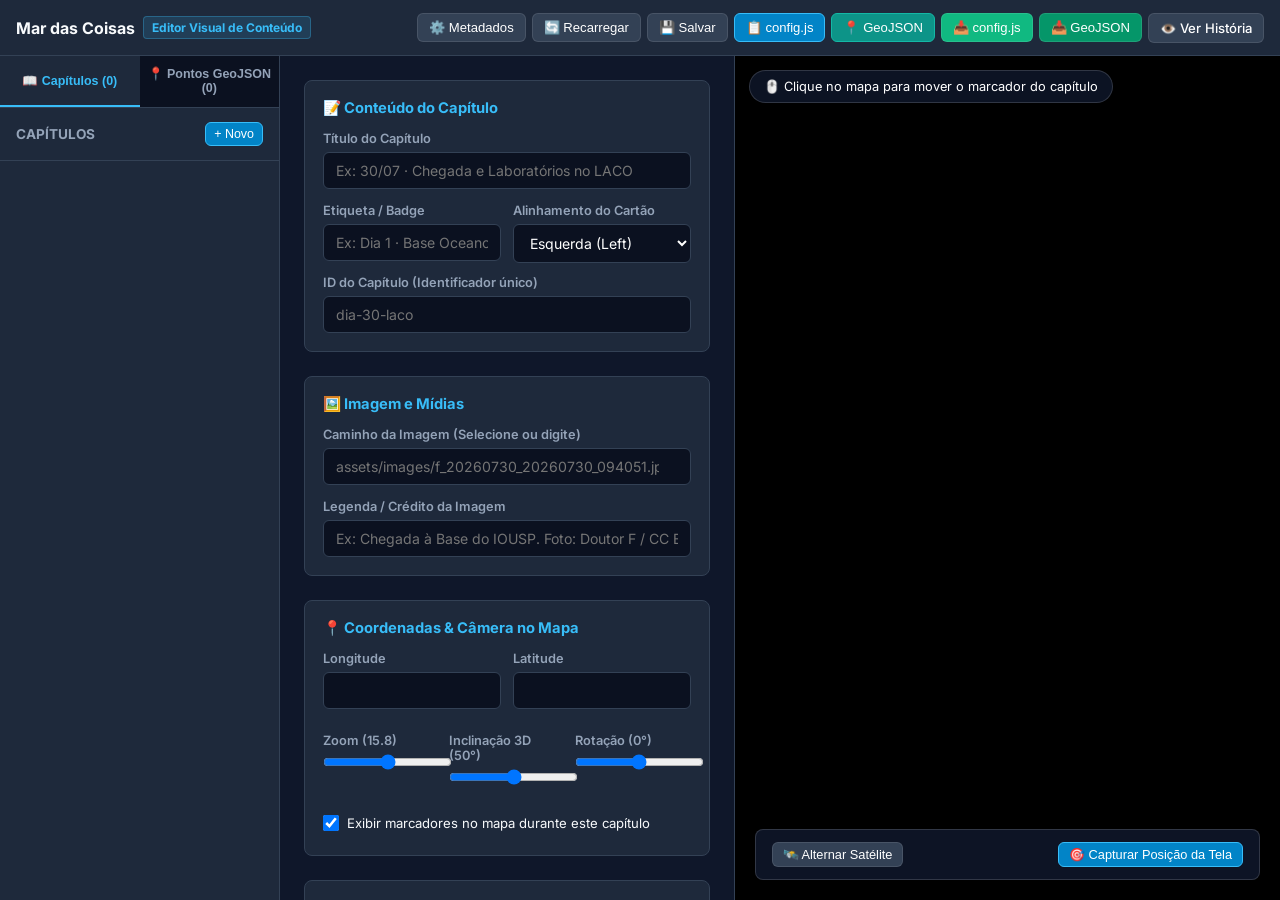
==== commit 1ac110bb: "feat: enhance editor, interactive map popups, chapter navigation and footer - Add GeoJSON points man" ====
--- a/editor.html
+++ b/editor.html
@@ -16,6 +16,9 @@
 
     <!-- Base Configuration -->
     <script src="config.js"></script>
+
+    <!-- Marked.js for Markdown parsing -->
+    <script src="https://cdn.jsdelivr.net/npm/marked/marked.min.js"></script>
 
     <style>
         :root {
@@ -34,14 +37,22 @@
 
         * { box-sizing: border-box; margin: 0; padding: 0; }
 
+        html, body {
+            width: 100%;
+            max-width: 100vw;
+            height: 100vh;
+            margin: 0;
+            padding: 0;
+            overflow-x: hidden;
+            overflow-y: hidden;
+        }
+
         body {
             font-family: "Inter", sans-serif;
             background: var(--bg-main);
             color: var(--text);
-            height: 100vh;
             display: flex;
             flex-direction: column;
-            overflow: hidden;
         }
 
         /* Top Header */
@@ -52,16 +63,24 @@
             display: flex;
             align-items: center;
             justify-content: space-between;
-            padding: 0 20px;
+            padding: 0 16px;
             z-index: 10;
-        }
+            width: 100%;
+            max-width: 100vw;
+            box-sizing: border-box;
+            overflow-x: auto;
+            overflow-y: hidden;
+            scrollbar-width: none;
+        }
+        header::-webkit-scrollbar { display: none; }
 
         .header-title {
-            font-size: 1.05rem;
+            font-size: 1.0rem;
             font-weight: 700;
             display: flex;
             align-items: center;
-            gap: 10px;
+            gap: 8px;
+            flex-shrink: 0;
         }
 
         .header-badge {
@@ -71,28 +90,32 @@
             padding: 3px 8px;
             border-radius: 4px;
             border: 1px solid rgba(56, 189, 248, 0.3);
+            white-space: nowrap;
         }
 
         .header-actions {
             display: flex;
             align-items: center;
-            gap: 10px;
+            gap: 6px;
+            flex-shrink: 0;
         }
 
         .btn {
             background: #334155;
             color: #fff;
             border: 1px solid rgba(255, 255, 255, 0.1);
-            padding: 7px 14px;
+            padding: 6px 11px;
             border-radius: 6px;
-            font-size: 0.85rem;
+            font-size: 0.82rem;
             font-weight: 500;
             cursor: pointer;
             display: inline-flex;
             align-items: center;
-            gap: 6px;
+            gap: 5px;
             transition: all 0.15s ease;
             text-decoration: none;
+            white-space: nowrap;
+            flex-shrink: 0;
         }
 
         .btn:hover { background: #475569; }
@@ -105,9 +128,12 @@
         .workspace {
             flex: 1;
             display: grid;
-            grid-template-columns: 280px 1fr 1fr;
+            grid-template-columns: 280px minmax(0, 1fr) minmax(0, 1.2fr);
             height: calc(100vh - 56px);
+            width: 100%;
+            max-width: 100vw;
             overflow: hidden;
+            min-width: 0;
         }
 
         /* 1. Sidebar: Chapter List */
@@ -196,8 +222,13 @@
         .editor-form-pane {
             background: var(--bg-main);
             overflow-y: auto;
+            overflow-x: hidden;
             padding: 24px;
             border-right: 1px solid var(--border-color);
+            display: flex;
+            flex-direction: column;
+            min-width: 0;
+            box-sizing: border-box;
         }
 
         .form-section {
@@ -206,6 +237,8 @@
             padding: 18px;
             border-radius: 8px;
             border: 1px solid var(--border-color);
+            min-width: 0;
+            box-sizing: border-box;
         }
 
         .section-title {
@@ -220,6 +253,8 @@
 
         .form-group {
             margin-bottom: 14px;
+            min-width: 0;
+            box-sizing: border-box;
         }
 
         .form-group:last-child { margin-bottom: 0; }
@@ -228,12 +263,16 @@
             display: grid;
             grid-template-columns: 1fr 1fr;
             gap: 12px;
+            min-width: 0;
+            box-sizing: border-box;
         }
 
         .form-row-3 {
             display: grid;
             grid-template-columns: 1fr 1fr 1fr;
             gap: 10px;
+            min-width: 0;
+            box-sizing: border-box;
         }
 
         label {
@@ -246,6 +285,8 @@
 
         input[type="text"], input[type="number"], select, textarea {
             width: 100%;
+            min-width: 0;
+            box-sizing: border-box;
             background: var(--bg-input);
             border: 1px solid var(--border-color);
             color: #fff;
@@ -272,6 +313,7 @@
 
         .toolbar-mini {
             display: flex;
+            flex-wrap: wrap;
             gap: 6px;
             margin-bottom: 6px;
         }
@@ -288,6 +330,113 @@
 
         .tool-btn-mini:hover { background: #475569; color: #fff; }
 
+        /* Editor Tabs */
+        .editor-tabs {
+            display: flex;
+            gap: 6px;
+            margin-bottom: 8px;
+            border-bottom: 1px solid var(--border-color);
+            padding-bottom: 6px;
+        }
+
+        .tab-btn {
+            background: transparent;
+            border: 1px solid transparent;
+            color: var(--text-muted);
+            padding: 5px 12px;
+            border-radius: 4px;
+            font-size: 0.8rem;
+            cursor: pointer;
+            font-weight: 500;
+            transition: all 0.15s ease;
+        }
+
+        .tab-btn:hover {
+            color: var(--text);
+            background: rgba(255, 255, 255, 0.05);
+        }
+
+        .tab-btn.active {
+            background: var(--bg-input);
+            color: var(--accent);
+            border-color: var(--border-color);
+        }
+
+        .markdown-preview {
+            background: var(--bg-input);
+            border: 1px solid var(--border-color);
+            border-radius: 6px;
+            padding: 14px;
+            min-height: 180px;
+            max-height: 320px;
+            overflow-y: auto;
+            font-size: 0.92rem;
+            line-height: 1.6;
+            color: #cbd5e1;
+        }
+
+        .markdown-preview p { margin-bottom: 10px; }
+        .markdown-preview p:last-child { margin-bottom: 0; }
+        .markdown-preview strong { color: #fff; }
+        .markdown-preview a { color: var(--accent); text-decoration: underline; }
+        .markdown-preview blockquote {
+            background: rgba(30, 41, 59, 0.7);
+            border-left: 3px solid var(--accent);
+            padding: 8px 12px;
+            margin: 10px 0;
+            border-radius: 0 4px 4px 0;
+            color: #e2e8f0;
+        }
+        .markdown-preview blockquote p:last-child { margin-bottom: 0; }
+        .markdown-preview ul, .markdown-preview ol { margin: 8px 0 10px 18px; }
+        .markdown-preview li { margin-bottom: 4px; }
+        .markdown-preview h3 { font-size: 1.1rem; color: #fff; margin: 12px 0 6px 0; }
+        .markdown-preview h4 { font-size: 1.0rem; color: var(--accent); margin: 10px 0 4px 0; }
+        .markdown-preview hr { border: none; border-top: 1px solid rgba(255, 255, 255, 0.1); margin: 12px 0; }
+        .markdown-preview code {
+            font-family: "IBM Plex Mono", monospace;
+            background: rgba(15, 23, 42, 0.8);
+            color: var(--accent);
+            padding: 2px 4px;
+            border-radius: 4px;
+            font-size: 0.85em;
+        }
+        .markdown-preview video {
+            width: 100%;
+            max-height: 240px;
+            border-radius: 6px;
+            margin: 10px 0;
+            background: #000;
+            display: block;
+            border: 1px solid var(--border-color);
+        }
+
+        .markdown-preview img {
+            max-width: 100%;
+            width: 100%;
+            height: auto;
+            max-height: 240px;
+            border-radius: 6px;
+            margin: 10px 0;
+            display: block;
+            border: 1px solid var(--border-color);
+            object-fit: cover;
+        }
+
+        .markdown-preview a:has(img) {
+            display: block;
+            position: relative;
+            max-width: 100%;
+            margin: 10px 0;
+            border-radius: 6px;
+            overflow: hidden;
+            border: 1px solid var(--border-color);
+        }
+
+        .markdown-preview a:has(img) img {
+            margin: 0;
+        }
+
         .image-preview {
             margin-top: 10px;
             max-height: 140px;
@@ -297,12 +446,80 @@
             display: none;
         }
 
+        /* Sidebar Mode Tabs */
+        .sidebar-tabs {
+            display: grid;
+            grid-template-columns: 1fr 1fr;
+            background: #0b1120;
+            border-bottom: 1px solid var(--border-color);
+        }
+
+        .sidebar-tab {
+            background: transparent;
+            border: none;
+            color: var(--text-muted);
+            padding: 10px 6px;
+            font-size: 0.78rem;
+            font-weight: 600;
+            cursor: pointer;
+            border-bottom: 2px solid transparent;
+            transition: all 0.15s ease;
+            text-align: center;
+        }
+
+        .sidebar-tab:hover {
+            color: var(--text);
+            background: rgba(255, 255, 255, 0.05);
+        }
+
+        .sidebar-tab.active {
+            color: var(--accent);
+            background: var(--bg-panel);
+            border-bottom-color: var(--accent);
+        }
+
+        /* GeoJSON Markers on Map */
+        .active-geojson-pin {
+            cursor: grab !important;
+            z-index: 100 !important;
+            filter: drop-shadow(0 0 8px rgba(16, 185, 129, 0.95)) drop-shadow(0 0 18px rgba(16, 185, 129, 0.6));
+            transition: filter 0.2s ease;
+        }
+
+        .active-geojson-pin:active {
+            cursor: grabbing !important;
+        }
+
+        .geojson-other-marker {
+            cursor: pointer;
+            z-index: 15;
+            padding: 6px;
+        }
+
+        .geojson-dot {
+            width: 16px;
+            height: 16px;
+            border-radius: 50%;
+            background-color: #f59e0b;
+            border: 2.5px solid #ffffff;
+            box-shadow: 0 2px 6px rgba(0, 0, 0, 0.5), 0 0 8px rgba(245, 158, 11, 0.7);
+            transition: transform 0.2s cubic-bezier(0.34, 1.56, 0.64, 1), background-color 0.2s ease, box-shadow 0.2s ease;
+        }
+
+        .geojson-other-marker:hover .geojson-dot {
+            transform: scale(1.4);
+            background-color: #fbbf24;
+            box-shadow: 0 4px 12px rgba(0, 0, 0, 0.6), 0 0 14px #f59e0b;
+        }
+
         /* 3. Right: Interactive Map Preview & Coordinate Picker */
         .map-pane {
             position: relative;
             background: #000;
             display: flex;
             flex-direction: column;
+            min-width: 0;
+            overflow: hidden;
         }
 
         #editor-map {
@@ -407,10 +624,50 @@
             border-radius: 8px;
             font-family: "IBM Plex Mono", monospace;
             font-size: 0.85rem;
-            color: #38bdf8;
-            overflow-x: auto;
             user-select: all;
         }
+
+        /* MapLibre Popup Dark Theme */
+        .maplibregl-popup {
+            z-index: 30;
+            max-width: 320px !important;
+        }
+
+        .maplibregl-popup-content {
+            background: #0f172a !important;
+            color: #f8fafc !important;
+            border: 1px solid rgba(56, 189, 248, 0.4) !important;
+            border-radius: 8px !important;
+            padding: 12px 16px !important;
+            box-shadow: 0 15px 35px rgba(0, 0, 0, 0.8) !important;
+            font-family: inherit !important;
+        }
+
+        .maplibregl-popup-content strong {
+            color: var(--accent) !important;
+            font-size: 0.92rem;
+            display: block;
+            margin-bottom: 4px;
+        }
+
+        .maplibregl-popup-content small,
+        .maplibregl-popup-content p {
+            color: #cbd5e1 !important;
+            font-size: 0.82rem;
+            line-height: 1.4;
+        }
+
+        .maplibregl-popup-close-button {
+            color: #94a3b8 !important;
+            font-size: 1.1rem;
+            top: 4px;
+            right: 4px;
+        }
+
+        .maplibregl-popup-anchor-top .maplibregl-popup-tip { border-bottom-color: #0f172a !important; }
+        .maplibregl-popup-anchor-bottom .maplibregl-popup-tip { border-top-color: #0f172a !important; }
+        .maplibregl-popup-anchor-left .maplibregl-popup-tip { border-right-color: #0f172a !important; }
+        .maplibregl-popup-anchor-right .maplibregl-popup-tip { border-left-color: #0f172a !important; }
     </style>
 </head>
 <body>
@@ -423,10 +680,12 @@
         </div>
         <div class="header-actions">
             <button id="btn-project-meta" class="btn" title="Editar título, subtítulo, links e rodapé">⚙️ Metadados</button>
-            <button id="btn-reset-config" class="btn" title="Descarta alterações locais e recarrega do config.js original">🔄 Recarregar config.js</button>
-            <button id="btn-save-draft" class="btn" title="Salva no navegador">💾 Salvar Rascunho</button>
-            <button id="btn-show-code" class="btn btn-primary">📋 Ver / Copiar config.js</button>
-            <button id="btn-download-config" class="btn btn-success">📥 Baixar config.js</button>
+            <button id="btn-reset-config" class="btn" title="Descarta alterações locais e recarrega dados originais">🔄 Recarregar</button>
+            <button id="btn-save-draft" class="btn" title="Salva rascunho no navegador">💾 Salvar</button>
+            <button id="btn-show-code" class="btn btn-primary" title="Ver e copiar código do config.js">📋 config.js</button>
+            <button id="btn-show-geojson" class="btn btn-primary" style="background: #0d9488; border-color: #14b8a6;" title="Ver e copiar locations.geojson">📍 GeoJSON</button>
+            <button id="btn-download-config" class="btn btn-success" title="Baixar arquivo config.js">📥 config.js</button>
+            <button id="btn-download-geojson" class="btn btn-success" style="background: #059669;" title="Baixar locations.geojson atualizado">📥 GeoJSON</button>
             <a href="index.html" target="_blank" class="btn" title="Abrir história em nova aba">👁️ Ver História</a>
         </div>
     </header>
@@ -436,16 +695,38 @@
         
         <!-- 1. Sidebar -->
         <aside class="sidebar">
-            <div class="sidebar-header">
-                <span class="sidebar-title">Capítulos</span>
-                <button id="btn-add-chapter" class="btn btn-primary" style="padding: 4px 8px; font-size: 0.78rem;">+ Novo</button>
+            <div class="sidebar-tabs">
+                <button id="tab-nav-chapters" class="sidebar-tab active">📖 Capítulos (<span id="count-chapters">0</span>)</button>
+                <button id="tab-nav-geojson" class="sidebar-tab">📍 Pontos GeoJSON (<span id="count-geojson">0</span>)</button>
             </div>
-            <div class="chapter-list" id="chapter-list">
-                <!-- Injected via JS -->
+            
+            <!-- 1a. Chapters List View -->
+            <div id="sidebar-chapters-view" style="display: flex; flex-direction: column; flex: 1; overflow: hidden;">
+                <div class="sidebar-header">
+                    <span class="sidebar-title">Capítulos</span>
+                    <button id="btn-add-chapter" class="btn btn-primary" style="padding: 4px 8px; font-size: 0.78rem;">+ Novo</button>
+                </div>
+                <div class="chapter-list" id="chapter-list">
+                    <!-- Injected via JS -->
+                </div>
+            </div>
+
+            <!-- 1b. GeoJSON Points List View -->
+            <div id="sidebar-geojson-view" style="display: none; flex-direction: column; flex: 1; overflow: hidden;">
+                <div class="sidebar-header">
+                    <span class="sidebar-title">Pontos de Interesse</span>
+                    <div style="display: flex; gap: 4px;">
+                        <button id="btn-reset-geojson" class="btn btn-secondary" style="padding: 4px 6px; font-size: 0.72rem;" title="Recarregar do arquivo locations.geojson original">🔄</button>
+                        <button id="btn-add-geojson-point" class="btn btn-primary" style="padding: 4px 8px; font-size: 0.78rem;">+ Novo Ponto</button>
+                    </div>
+                </div>
+                <div class="chapter-list" id="geojson-point-list">
+                    <!-- Injected via JS -->
+                </div>
             </div>
         </aside>
 
-        <!-- 2. Form Editor -->
+        <!-- 2a. Form Editor: Chapter -->
         <main class="editor-form-pane" id="editor-form-pane">
             
             <div class="form-section">
@@ -525,26 +806,109 @@
                         <input type="range" min="-180" max="180" step="1" id="range-bearing">
                     </div>
                 </div>
+
+                <div class="form-group" style="margin-top: 12px;">
+                    <label style="display: flex; align-items: center; gap: 8px; cursor: pointer; text-transform: none; font-size: 0.82rem; font-weight: normal; color: var(--text);">
+                        <input type="checkbox" id="check-show-markers" checked style="width: 16px; height: 16px; cursor: pointer;">
+                        Exibir marcadores no mapa durante este capítulo
+                    </label>
+                </div>
             </div>
 
             <!-- Description / Text -->
             <div class="form-section">
-                <div class="section-title">📄 Texto da Narrativa (HTML)</div>
+                <div class="section-title">📄 Texto da Narrativa (Markdown)</div>
                 
-                <div class="toolbar-mini">
-                    <button class="tool-btn-mini" onclick="insertTag('p')">&lt;p&gt;</button>
-                    <button class="tool-btn-mini" onclick="insertTag('strong')">&lt;strong&gt;</button>
-                    <button class="tool-btn-mini" onclick="insertTag('em')">&lt;em&gt;</button>
-                    <button class="tool-btn-mini" onclick="insertTag('a')">&lt;a link&gt;</button>
-                    <button class="tool-btn-mini" onclick="insertCallout()">Destaque (Callout)</button>
-                    <button class="tool-btn-mini" onclick="insertList()">Lista &lt;ul&gt;</button>
-                </div>
-
-                <textarea id="input-description" placeholder="<p>Texto do capítulo...</p>"></textarea>
+                <div class="editor-tabs">
+                    <button type="button" class="tab-btn active" id="tab-write" onclick="switchTab('write')">✏️ Escrever (Markdown)</button>
+                    <button type="button" class="tab-btn" id="tab-preview" onclick="switchTab('preview')">👁️ Prévia Formatada</button>
+                </div>
+
+                <div class="toolbar-mini" id="markdown-toolbar">
+                    <button class="tool-btn-mini" type="button" onclick="insertMd('bold')" title="Negrito"><strong>B</strong></button>
+                    <button class="tool-btn-mini" type="button" onclick="insertMd('italic')" title="Itálico"><em>I</em></button>
+                    <button class="tool-btn-mini" type="button" onclick="insertMd('heading')" title="Subtítulo">H3</button>
+                    <button class="tool-btn-mini" type="button" onclick="insertMd('link')" title="Link">[Link]</button>
+                    <button class="tool-btn-mini" type="button" onclick="insertMd('quote')" title="Citação ou destaque">&gt; Citação</button>
+                    <button class="tool-btn-mini" type="button" onclick="insertMd('list')" title="Lista">• Lista</button>
+                    <button class="tool-btn-mini" type="button" onclick="insertCallout()" title="Caixa de Destaque">Destaque Box</button>
+                    <button class="tool-btn-mini" type="button" onclick="insertVideoLightbox()" title="Inserir Foto vinculada ao Lightbox de Vídeo">🎬 Foto+Vídeo Lightbox</button>
+                    <button class="tool-btn-mini" type="button" onclick="insertVideo()" title="Inserir Player de Vídeo HTML nativo">▶️ Player HTML</button>
+                </div>
+
+                <textarea id="input-description" placeholder="Escreva a narrativa do capítulo em Markdown (parágrafos simples, **negrito**, *itálico*, links)..."></textarea>
+                <div id="preview-description" class="markdown-preview" style="display: none;"></div>
             </div>
 
             <div style="display: flex; justify-content: space-between; margin-top: 10px;">
                 <button id="btn-delete-chapter" class="btn btn-danger">🗑️ Excluir este Capítulo</button>
+            </div>
+
+        </main>
+
+        <!-- 2b. Form Editor: GeoJSON Point -->
+        <main class="editor-form-pane" id="geojson-form-pane" style="display: none;">
+            
+            <div class="form-section">
+                <div class="section-title">📍 Informações do Ponto de Interesse (GeoJSON)</div>
+                
+                <div class="form-group">
+                    <label>Título do Ponto</label>
+                    <input type="text" id="geo-input-title" placeholder="Ex: Base Oceanográfica IOUSP / LACO">
+                </div>
+
+                <div class="form-row">
+                    <div class="form-group">
+                        <label>ID do Ponto</label>
+                        <input type="text" id="geo-input-id" placeholder="dia-30-laco">
+                    </div>
+                    <div class="form-group">
+                        <label>Categoria</label>
+                        <input type="text" id="geo-input-category" placeholder="Ex: laboratorio, rio, ar-livre, oficina">
+                    </div>
+                </div>
+
+                <div class="form-group">
+                    <label>📖 Capítulo Vinculado no Relato (Gera botão no balão do mapa)</label>
+                    <select id="geo-input-chapter" style="width: 100%; padding: 8px 10px; border-radius: var(--radius-sm); border: 1px solid var(--border-color); background: var(--bg-input); color: var(--text-main); font-size: 0.85rem;">
+                        <option value="">(Nenhum capítulo vinculado)</option>
+                    </select>
+                </div>
+
+                <div class="form-group">
+                    <label>Data Relacionada (Opcional)</label>
+                    <input type="text" id="geo-input-date" placeholder="Ex: 2026-07-30">
+                </div>
+            </div>
+
+            <!-- Location Section -->
+            <div class="form-section">
+                <div class="section-title">📍 Coordenadas Geográficas</div>
+                
+                <div class="form-row">
+                    <div class="form-group">
+                        <label>Longitude</label>
+                        <input type="number" step="0.000001" id="geo-input-lon">
+                    </div>
+                    <div class="form-group">
+                        <label>Latitude</label>
+                        <input type="number" step="0.000001" id="geo-input-lat">
+                    </div>
+                </div>
+
+                <div style="font-size: 0.8rem; color: var(--text-muted); margin-top: 10px;">
+                    💡 <em>Você pode arrastar o marcador verde no mapa ou clicar diretamente em qualquer ponto do mapa para mover este ponto de interesse!</em>
+                </div>
+            </div>
+
+            <!-- Description / Text -->
+            <div class="form-section">
+                <div class="section-title">📄 Descrição / Texto do Balão (Popup)</div>
+                <textarea id="geo-input-description" placeholder="Texto curto que aparece no balão ao clicar no marcador do mapa..." style="min-height: 100px;"></textarea>
+            </div>
+
+            <div style="display: flex; justify-content: space-between; margin-top: 10px;">
+                <button id="btn-delete-geojson-point" class="btn btn-danger">🗑️ Excluir este Ponto GeoJSON</button>
             </div>
 
         </main>
@@ -601,15 +965,32 @@
                 </div>
                 <div class="form-row">
                     <div class="form-group">
-                        <label>Cor do Marcador</label>
-                        <input type="text" id="meta-markerColor" placeholder="#0ea5e9">
+                        <label>Camada Base do Mapa</label>
+                        <select id="meta-basemap">
+                            <option value="vector">🗺️ Vetor (Carto Voyager - Padrão)</option>
+                            <option value="satellite">🛰️ Satélite (ESRI World Imagery)</option>
+                            <option value="dark">🌙 Vetor Escuro (Carto Dark Matter)</option>
+                            <option value="light">☀️ Vetor Claro (Carto Positron)</option>
+                        </select>
                     </div>
                     <div class="form-group">
-                        <label>Tema</label>
+                        <label>Tema dos Cartões</label>
                         <select id="meta-theme">
                             <option value="dark">Escuro (Dark)</option>
                             <option value="light">Claro (Light)</option>
                         </select>
+                    </div>
+                </div>
+                <div class="form-row">
+                    <div class="form-group">
+                        <label>Cor do Marcador</label>
+                        <input type="text" id="meta-markerColor" placeholder="#0ea5e9">
+                    </div>
+                    <div class="form-group" style="display: flex; flex-direction: column; justify-content: flex-end;">
+                        <label style="display: flex; align-items: center; gap: 8px; cursor: pointer; text-transform: none; font-size: 0.82rem; font-weight: normal; color: var(--text); margin-bottom: 8px;" title="Se desmarcado, o botão 'Mapa: Vetor' não aparece no website final">
+                            <input type="checkbox" id="meta-showMapToggle" style="width: 16px; height: 16px; cursor: pointer;">
+                            Exibir botão "Mapa: Vetor" no site final
+                        </label>
                     </div>
                 </div>
             </div>
@@ -636,6 +1017,24 @@
         </div>
     </div>
 
+    <!-- Modal GeoJSON Code -->
+    <div class="modal" id="geojson-modal">
+        <div class="modal-card">
+            <div class="modal-header">
+                <h3>Código locations.geojson Gerado</h3>
+                <button class="btn" id="btn-close-geojson-modal">&times; Fechar</button>
+            </div>
+            <div class="modal-body">
+                <p style="font-size: 0.85rem; color: var(--text-muted); margin-bottom: 12px;">Copie este código e cole no seu arquivo <code>assets/data/locations.geojson</code>:</p>
+                <pre><code id="generated-geojson-code"></code></pre>
+            </div>
+            <div style="padding: 14px 20px; border-top: 1px solid var(--border-color); display: flex; justify-content: flex-end; gap: 10px;">
+                <button class="btn btn-primary" id="btn-copy-geojson">📋 Copiar GeoJSON</button>
+                <button class="btn btn-success" id="btn-modal-download-geojson">📥 Baixar locations.geojson</button>
+            </div>
+        </div>
+    </div>
+
     <!-- Toast Notification -->
     <div class="toast" id="toast">Alterações salvas!</div>
 
@@ -657,13 +1056,145 @@
         let activeMarker = null;
         let isSatellite = false;
 
+        // Default GeoJSON Data
+        const DEFAULT_LOCATIONS_GEOJSON = {
+            type: "FeatureCollection",
+            features: [
+                {
+                    type: "Feature",
+                    properties: {
+                        id: "dia-30-laco",
+                        title: "Base Oceanográfica IOUSP / LACO",
+                        category: "laboratorio",
+                        date: "2026-07-30",
+                        description: "Base de Pesquisa Clarimundo de Jesus (IOUSP) na Praia do Lamberto / Enseada do Flamengo.",
+                        chapter: "dia-30-laco"
+                    },
+                    geometry: {
+                        type: "Point",
+                        coordinates: [-45.118891, -23.499909]
+                    }
+                },
+                {
+                    type: "Feature",
+                    properties: {
+                        id: "dia-31-cartas",
+                        title: "Dinâmica das Cartas (Praia do Lamberto / Enseada)",
+                        category: "ar-livre",
+                        date: "2026-07-31",
+                        description: "Roda ao ar livre à beira-mar com o baralho de cartas de ficção e futuros climáticos.",
+                        chapter: "dia-31-cartas"
+                    },
+                    geometry: {
+                        type: "Point",
+                        coordinates: [-45.118639, -23.5]
+                    }
+                },
+                {
+                    type: "Feature",
+                    properties: {
+                        id: "rio-acarau",
+                        title: "Rio Acaraú (Foz & Estuário)",
+                        category: "rio",
+                        date: "2026-08-01",
+                        description: "Percurso de observação de bacia hidrográfica, canalizações urbanas e efluentes.",
+                        chapter: "dia-01-bacias"
+                    },
+                    geometry: {
+                        type: "Point",
+                        coordinates: [-45.0682, -23.4475]
+                    }
+                },
+                {
+                    type: "Feature",
+                    properties: {
+                        id: "rio-tavares",
+                        title: "Rio Tavares (Manguezal)",
+                        category: "rio",
+                        date: "2026-08-01",
+                        description: "Monitoramento de margens, assoreamento e dinâmica de maré nos manguezais.",
+                        chapter: "dia-01-bacias"
+                    },
+                    geometry: {
+                        type: "Point",
+                        coordinates: [-45.074, -23.441]
+                    }
+                },
+                {
+                    type: "Feature",
+                    properties: {
+                        id: "rio-grande",
+                        title: "Bacia do Rio Grande",
+                        category: "rio",
+                        date: "2026-08-01",
+                        description: "Mapeamento de mata ciliar, resíduos flutuantes e circulação estuarina.",
+                        chapter: "dia-01-bacias"
+                    },
+                    geometry: {
+                        type: "Point",
+                        coordinates: [-45.0715, -23.4355]
+                    }
+                },
+                {
+                    type: "Feature",
+                    properties: {
+                        id: "dia-01-barcas",
+                        title: "Casa de Saúde Cultura Viva",
+                        category: "oficina",
+                        date: "2026-08-01",
+                        description: "Local da Oficina BARCAS e da plenária de síntese e encaminhamentos.",
+                        chapter: "dia-01-barcas"
+                    },
+                    geometry: {
+                        type: "Point",
+                        coordinates: [-45.078, -23.438]
+                    }
+                },
+                {
+                    type: "Feature",
+                    properties: {
+                        id: "track-rios",
+                        title: "Percurso Hidrográfico 01/08",
+                        category: "percurso",
+                        chapter: "dia-01-bacias"
+                    },
+                    geometry: {
+                        type: "LineString",
+                        coordinates: [
+                            [-45.0682, -23.4475],
+                            [-45.071, -23.444],
+                            [-45.074, -23.441],
+                            [-45.0725, -23.438],
+                            [-45.0715, -23.4355],
+                            [-45.078, -23.438]
+                        ]
+                    }
+                }
+            ]
+        };
+
+        // GeoJSON State
+        let workingGeojson = JSON.parse(JSON.stringify(DEFAULT_LOCATIONS_GEOJSON));
+        let selectedGeojsonIndex = 0;
+        let currentEditorMode = "chapter"; // "chapter" or "geojson"
+        let geojsonMapMarkers = [];
+        let activeGeojsonMarker = null;
+
         document.addEventListener("DOMContentLoaded", function () {
+            // Configure marked for friendly linebreaks
+            if (typeof marked !== "undefined" && marked.setOptions) {
+                marked.setOptions({
+                    gfm: true,
+                    breaks: true
+                });
+            }
+
             // Check localStorage for drafts
             const savedDraft = localStorage.getItem("mardascoisas_editor_draft");
             if (savedDraft) {
                 try {
                     workingConfig = JSON.parse(savedDraft);
-                    showToast("Rascunho anterior recuperado automaticamente.");
+                    showToast("Rascunho anterior de capítulos recuperado.");
                 } catch(e){}
             }
 
@@ -679,17 +1210,17 @@
             map = new maplibregl.Map({
                 container: "editor-map",
                 style: workingConfig.style,
-                center: workingConfig.chapters[0].location.center,
-                zoom: workingConfig.chapters[0].location.zoom,
-                pitch: workingConfig.chapters[0].location.pitch || 0,
-                bearing: workingConfig.chapters[0].location.bearing || 0
+                center: workingConfig.chapters[0]?.location?.center || [-45.07, -23.45],
+                zoom: workingConfig.chapters[0]?.location?.zoom || 12,
+                pitch: workingConfig.chapters[0]?.location?.pitch || 0,
+                bearing: workingConfig.chapters[0]?.location?.bearing || 0
             });
 
             map.addControl(new maplibregl.NavigationControl(), "top-right");
 
-            // Marker
+            // Marker for Chapter Camera (Blue)
             activeMarker = new maplibregl.Marker({ draggable: true, color: "#38bdf8" })
-                .setLngLat(workingConfig.chapters[0].location.center)
+                .setLngLat(workingConfig.chapters[0]?.location?.center || [-45.07, -23.45])
                 .addTo(map);
 
             activeMarker.on("dragend", function () {
@@ -699,20 +1230,84 @@
                 saveCurrentChapterFromForm();
             });
 
-            // Map click moves marker
+            // Marker for Active GeoJSON Point (Green Pin)
+            const initialGeoCoord = workingGeojson.features[0]?.geometry?.coordinates || [-45.118891, -23.499909];
+            activeGeojsonMarker = new maplibregl.Marker({ draggable: true, color: "#10b981" })
+                .setLngLat(initialGeoCoord)
+                .addTo(map);
+            activeGeojsonMarker.getElement().classList.add("active-geojson-pin");
+            activeGeojsonMarker.getElement().style.display = "none";
+
+            activeGeojsonMarker.on("drag", function () {
+                const lngLat = activeGeojsonMarker.getLngLat();
+                document.getElementById("geo-input-lon").value = lngLat.lng.toFixed(6);
+                document.getElementById("geo-input-lat").value = lngLat.lat.toFixed(6);
+            });
+
+            activeGeojsonMarker.on("dragend", function () {
+                const lngLat = activeGeojsonMarker.getLngLat();
+                if (selectedGeojsonIndex >= 0 && workingGeojson.features[selectedGeojsonIndex]) {
+                    const feat = workingGeojson.features[selectedGeojsonIndex];
+                    if (feat.geometry && feat.geometry.type === "Point") {
+                        feat.geometry.coordinates = [parseFloat(lngLat.lng.toFixed(6)), parseFloat(lngLat.lat.toFixed(6))];
+                        document.getElementById("geo-input-lon").value = feat.geometry.coordinates[0];
+                        document.getElementById("geo-input-lat").value = feat.geometry.coordinates[1];
+                        saveGeojsonDraft();
+                        renderGeojsonList();
+                        if (map.getSource("locations-source")) {
+                            map.getSource("locations-source").setData(workingGeojson);
+                        }
+                    }
+                }
+            });
+
+            // Map click: depends on current editor mode
             map.on("click", function (e) {
-                activeMarker.setLngLat(e.lngLat);
-                document.getElementById("input-lon").value = e.lngLat.lng.toFixed(6);
-                document.getElementById("input-lat").value = e.lngLat.lat.toFixed(6);
-                saveCurrentChapterFromForm();
+                if (currentEditorMode === "chapter") {
+                    activeMarker.setLngLat(e.lngLat);
+                    document.getElementById("input-lon").value = e.lngLat.lng.toFixed(6);
+                    document.getElementById("input-lat").value = e.lngLat.lat.toFixed(6);
+                    saveCurrentChapterFromForm();
+                } else if (currentEditorMode === "geojson" && selectedGeojsonIndex >= 0) {
+                    const feat = workingGeojson.features[selectedGeojsonIndex];
+                    if (feat && feat.geometry && feat.geometry.type === "Point") {
+                        feat.geometry.coordinates = [parseFloat(e.lngLat.lng.toFixed(6)), parseFloat(e.lngLat.lat.toFixed(6))];
+                        if (activeGeojsonMarker) {
+                            activeGeojsonMarker.setLngLat(e.lngLat);
+                            activeGeojsonMarker.getElement().style.display = "block";
+                        }
+                        document.getElementById("geo-input-lon").value = feat.geometry.coordinates[0];
+                        document.getElementById("geo-input-lat").value = feat.geometry.coordinates[1];
+                        saveGeojsonDraft();
+                        renderGeojsonMarkersOnMap();
+                        renderGeojsonList();
+                        if (map.getSource("locations-source")) {
+                            map.getSource("locations-source").setData(workingGeojson);
+                        }
+                    }
+                }
+            });
+
+            // Load GeoJSON after map is ready
+            map.on("load", function () {
+                if (workingConfig.defaultBasemap === "satellite" && !isSatellite) {
+                    document.getElementById("btn-toggle-satellite").click();
+                }
+                loadInitialGeojson();
             });
 
             // Render chapter list & initial form
             renderChapterList();
             loadChapterIntoForm(0);
+            updateCounts();
+
+            // Mode Switching (Chapters vs GeoJSON Points)
+            document.getElementById("tab-nav-chapters").addEventListener("click", () => switchEditorMode("chapter"));
+            document.getElementById("tab-nav-geojson").addEventListener("click", () => switchEditorMode("geojson"));
 
             // Listeners
             setupFormListeners();
+            setupGeojsonListeners();
             setupHeaderActions();
         });
 
@@ -770,6 +1365,11 @@
             document.getElementById("input-image").value = ch.image || "";
             document.getElementById("input-caption").value = ch.imageCaption || "";
             document.getElementById("input-description").value = ch.description || "";
+            document.getElementById("check-show-markers").checked = (ch.showMarkers !== false);
+
+            if (typeof activeTab !== "undefined" && activeTab === "preview") {
+                updateMarkdownPreview();
+            }
 
             const center = ch.location?.center || [-45.07, -23.45];
             const zoom = ch.location?.zoom || 15;
@@ -812,6 +1412,11 @@
             ch.image = document.getElementById("input-image").value;
             ch.imageCaption = document.getElementById("input-caption").value;
             ch.description = document.getElementById("input-description").value;
+            ch.showMarkers = document.getElementById("check-show-markers").checked;
+
+            if (typeof activeTab !== "undefined" && activeTab === "preview") {
+                updateMarkdownPreview();
+            }
 
             ch.location = {
                 center: [
@@ -845,6 +1450,8 @@
             inputs.forEach(id => {
                 document.getElementById(id).addEventListener("input", saveCurrentChapterFromForm);
             });
+
+            document.getElementById("check-show-markers").addEventListener("change", saveCurrentChapterFromForm);
 
             document.getElementById("input-image").addEventListener("input", function (e) {
                 updateImagePreview(e.target.value);
@@ -992,6 +1599,18 @@
                 document.getElementById("meta-wikiUrl").value = workingConfig.wikiUrl || "";
                 document.getElementById("meta-markerColor").value = workingConfig.markerColor || "#0ea5e9";
                 document.getElementById("meta-theme").value = workingConfig.theme || "dark";
+
+                let currentBasemap = "vector";
+                if (workingConfig.defaultBasemap === "satellite") {
+                    currentBasemap = "satellite";
+                } else if (workingConfig.style && workingConfig.style.includes("dark-matter")) {
+                    currentBasemap = "dark";
+                } else if (workingConfig.style && workingConfig.style.includes("positron")) {
+                    currentBasemap = "light";
+                }
+                document.getElementById("meta-basemap").value = currentBasemap;
+                document.getElementById("meta-showMapToggle").checked = workingConfig.showMapToggle === true;
+
                 document.getElementById("meta-modal").classList.add("open");
             });
 
@@ -1009,6 +1628,32 @@
                 workingConfig.wikiUrl = document.getElementById("meta-wikiUrl").value;
                 workingConfig.markerColor = document.getElementById("meta-markerColor").value;
                 workingConfig.theme = document.getElementById("meta-theme").value;
+
+                const selectedBasemap = document.getElementById("meta-basemap").value;
+                workingConfig.defaultBasemap = selectedBasemap === "satellite" ? "satellite" : "vector";
+                if (selectedBasemap === "dark") {
+                    workingConfig.style = "https://basemaps.cartocdn.com/gl/dark-matter-gl-style/style.json";
+                } else if (selectedBasemap === "light") {
+                    workingConfig.style = "https://basemaps.cartocdn.com/gl/positron-gl-style/style.json";
+                } else {
+                    workingConfig.style = "https://basemaps.cartocdn.com/gl/voyager-gl-style/style.json";
+                }
+                workingConfig.showMapToggle = document.getElementById("meta-showMapToggle").checked;
+
+                // Sync satellite toggle in editor map
+                if (selectedBasemap === "satellite" && !isSatellite) {
+                    document.getElementById("btn-toggle-satellite").click();
+                } else if (selectedBasemap !== "satellite" && isSatellite) {
+                    document.getElementById("btn-toggle-satellite").click();
+                }
+
+                if (selectedBasemap !== "satellite" && map && map.setStyle) {
+                    map.setStyle(workingConfig.style);
+                    map.once("style.load", function () {
+                        setupGeojsonLayersAndMarkers();
+                    });
+                }
+
                 saveDraft();
                 document.getElementById("meta-modal").classList.remove("open");
                 showToast("Metadados atualizados com sucesso!");
@@ -1062,45 +1707,574 @@
                 showToast("Download do config.js iniciado!");
             });
 
+            // Show GeoJSON Modal
+            document.getElementById("btn-show-geojson").addEventListener("click", function () {
+                const code = generateGeojsonContent();
+                document.getElementById("generated-geojson-code").textContent = code;
+                document.getElementById("geojson-modal").classList.add("open");
+            });
+
+            document.getElementById("btn-close-geojson-modal").addEventListener("click", function () {
+                document.getElementById("geojson-modal").classList.remove("open");
+            });
+
+            // Copy GeoJSON
+            document.getElementById("btn-copy-geojson").addEventListener("click", function () {
+                const code = generateGeojsonContent();
+                navigator.clipboard.writeText(code).then(() => {
+                    showToast("locations.geojson copiado para a área de transferência!");
+                });
+            });
+
+            // Download locations.geojson
+            document.getElementById("btn-download-geojson").addEventListener("click", downloadGeojsonFile);
+            document.getElementById("btn-modal-download-geojson").addEventListener("click", downloadGeojsonFile);
+
             // Save draft button
             document.getElementById("btn-save-draft").addEventListener("click", function () {
                 saveCurrentChapterFromForm();
+                saveGeojsonPointFromForm();
                 showToast("Rascunho salvo no navegador!");
             });
         }
 
-        // Helpers for WYSIWYG
-        function insertTag(tag) {
+        function updateCounts() {
+            const countCh = workingConfig.chapters ? workingConfig.chapters.length : 0;
+            const countGeo = workingGeojson.features ? workingGeojson.features.filter(f => f.geometry && f.geometry.type === "Point").length : 0;
+            const elCh = document.getElementById("count-chapters");
+            const elGeo = document.getElementById("count-geojson");
+            if (elCh) elCh.textContent = countCh;
+            if (elGeo) elGeo.textContent = countGeo;
+        }
+
+        // --- GeoJSON Handling ---
+        function loadInitialGeojson() {
+            const savedDraft = localStorage.getItem("mardascoisas_geojson_draft") || localStorage.getItem("documental_editor_geojson_draft");
+            if (savedDraft) {
+                try {
+                    workingGeojson = JSON.parse(savedDraft);
+                    setupGeojsonLayersAndMarkers();
+                    return;
+                } catch (e) {}
+            }
+
+            fetch("assets/data/locations.geojson?t=" + Date.now())
+                .then(res => res.json())
+                .then(data => {
+                    workingGeojson = data;
+                    setupGeojsonLayersAndMarkers();
+                })
+                .catch(err => {
+                    console.log("GeoJSON fetch notice (using defaults):", err);
+                    workingGeojson = JSON.parse(JSON.stringify(DEFAULT_LOCATIONS_GEOJSON));
+                    setupGeojsonLayersAndMarkers();
+                });
+        }
+
+        function setupGeojsonLayersAndMarkers() {
+            updateCounts();
+            renderGeojsonList();
+
+            if (!map) return;
+
+            // Add source for line track (rivers)
+            if (!map.getSource("locations-source")) {
+                map.addSource("locations-source", {
+                    type: "geojson",
+                    data: workingGeojson
+                });
+
+                map.addLayer({
+                    id: "river-tracks",
+                    type: "line",
+                    source: "locations-source",
+                    filter: ["==", "$type", "LineString"],
+                    layout: {
+                        "line-join": "round",
+                        "line-cap": "round"
+                    },
+                    paint: {
+                        "line-color": "#38bdf8",
+                        "line-width": 3,
+                        "line-dasharray": [2, 2],
+                        "line-opacity": 0.8
+                    }
+                });
+            } else {
+                map.getSource("locations-source").setData(workingGeojson);
+            }
+
+            renderGeojsonMarkersOnMap();
+        }
+
+        function renderGeojsonList() {
+            const listEl = document.getElementById("geojson-point-list");
+            if (!listEl) return;
+            listEl.innerHTML = "";
+
+            workingGeojson.features.forEach((feat, idx) => {
+                if (feat.geometry && feat.geometry.type === "Point") {
+                    const item = document.createElement("div");
+                    item.className = `chapter-item ${idx === selectedGeojsonIndex && currentEditorMode === "geojson" ? "active" : ""}`;
+                    const category = feat.properties.category ? `[${feat.properties.category}] ` : "";
+                    item.innerHTML = `
+                        <div onclick="selectGeojsonPoint(${idx})" style="flex: 1; overflow: hidden; cursor: pointer;">
+                            <div class="chapter-item-text">📍 ${feat.properties.title || "Sem título"}</div>
+                            <div class="chapter-item-sub">${category}ID: ${feat.properties.id || "sem-id"}</div>
+                        </div>
+                    `;
+                    listEl.appendChild(item);
+                }
+            });
+            updateCounts();
+        }
+
+        function renderGeojsonMarkersOnMap() {
+            if (!map) return;
+
+            // Remove previous secondary markers
+            geojsonMapMarkers.forEach(m => m.marker.remove());
+            geojsonMapMarkers = [];
+
+            workingGeojson.features.forEach((feat, idx) => {
+                if (feat.geometry && feat.geometry.type === "Point") {
+                    // In geojson mode, active point is displayed with the prominent green activeGeojsonMarker
+                    if (currentEditorMode === "geojson" && idx === selectedGeojsonIndex) {
+                        return;
+                    }
+
+                    const el = document.createElement("div");
+                    el.className = "geojson-other-marker";
+                    el.title = feat.properties.title || feat.properties.id || "Ponto de interesse";
+                    el.innerHTML = '<div class="geojson-dot"></div>';
+
+                    const marker = new maplibregl.Marker({ element: el })
+                        .setLngLat(feat.geometry.coordinates)
+                        .addTo(map);
+
+                    // Click selects this point and activates the green pin
+                    el.addEventListener("click", function (e) {
+                        e.stopPropagation();
+                        switchEditorMode("geojson");
+                        selectGeojsonPoint(idx);
+                    });
+
+                    geojsonMapMarkers.push({ index: idx, marker: marker, element: el });
+                }
+            });
+        }
+
+        function switchEditorMode(mode) {
+            currentEditorMode = mode;
+            const tabChapters = document.getElementById("tab-nav-chapters");
+            const tabGeojson = document.getElementById("tab-nav-geojson");
+            const viewChapters = document.getElementById("sidebar-chapters-view");
+            const viewGeojson = document.getElementById("sidebar-geojson-view");
+            const formChapter = document.getElementById("editor-form-pane");
+            const formGeojson = document.getElementById("geojson-form-pane");
+            const overlayInfo = document.querySelector(".map-overlay-info");
+
+            if (mode === "chapter") {
+                tabChapters.classList.add("active");
+                tabGeojson.classList.remove("active");
+                viewChapters.style.display = "flex";
+                viewGeojson.style.display = "none";
+                formChapter.style.display = "flex";
+                formChapter.style.flexDirection = "column";
+                formGeojson.style.display = "none";
+                if (activeMarker) activeMarker.getElement().style.display = "block";
+                if (activeGeojsonMarker) activeGeojsonMarker.getElement().style.display = "none";
+                if (overlayInfo) overlayInfo.textContent = "🖱️ Modo Capítulo: Clique no mapa para mover a câmera";
+            } else {
+                tabChapters.classList.remove("active");
+                tabGeojson.classList.add("active");
+                viewChapters.style.display = "none";
+                viewGeojson.style.display = "flex";
+                formChapter.style.display = "none";
+                formGeojson.style.display = "flex";
+                formGeojson.style.flexDirection = "column";
+                if (activeMarker) activeMarker.getElement().style.display = "none";
+                if (activeGeojsonMarker) activeGeojsonMarker.getElement().style.display = "block";
+                if (overlayInfo) overlayInfo.textContent = "📍 Modo GeoJSON: Arraste o marcador verde ou clique no mapa para movê-lo";
+
+                populateChapterSelectOptions();
+
+                if ((selectedGeojsonIndex < 0 || !workingGeojson.features[selectedGeojsonIndex]) && workingGeojson.features.length > 0) {
+                    const firstIdx = workingGeojson.features.findIndex(f => f.geometry && f.geometry.type === "Point");
+                    if (firstIdx >= 0) selectGeojsonPoint(firstIdx);
+                } else if (selectedGeojsonIndex >= 0 && workingGeojson.features[selectedGeojsonIndex]) {
+                    const feat = workingGeojson.features[selectedGeojsonIndex];
+                    if (feat.geometry && feat.geometry.type === "Point") {
+                        if (activeGeojsonMarker) {
+                            activeGeojsonMarker.setLngLat(feat.geometry.coordinates);
+                            activeGeojsonMarker.getElement().style.display = "block";
+                        }
+                        if (map) {
+                            map.flyTo({
+                                center: feat.geometry.coordinates,
+                                zoom: Math.max(map.getZoom(), 15),
+                                essential: true
+                            });
+                        }
+                    }
+                }
+            }
+
+            renderChapterList();
+            renderGeojsonList();
+            renderGeojsonMarkersOnMap();
+        }
+
+        function populateChapterSelectOptions() {
+            const sel = document.getElementById("geo-input-chapter");
+            if (!sel) return;
+            const currentVal = sel.value;
+            sel.innerHTML = '<option value="">(Nenhum capítulo vinculado)</option>';
+            if (workingConfig && workingConfig.chapters) {
+                workingConfig.chapters.forEach((ch, idx) => {
+                    const opt = document.createElement("option");
+                    opt.value = ch.id;
+                    opt.textContent = `[${idx + 1}] ${ch.title || ch.badge || ch.id} (${ch.id})`;
+                    sel.appendChild(opt);
+                });
+            }
+            if (currentVal) sel.value = currentVal;
+        }
+
+        function selectGeojsonPoint(idx) {
+            saveGeojsonPointFromForm();
+            selectedGeojsonIndex = idx;
+            const feat = workingGeojson.features[idx];
+            if (!feat) return;
+
+            populateChapterSelectOptions();
+
+            document.getElementById("geo-input-title").value = feat.properties.title || "";
+            document.getElementById("geo-input-id").value = feat.properties.id || "";
+            document.getElementById("geo-input-category").value = feat.properties.category || "";
+            document.getElementById("geo-input-date").value = feat.properties.date || "";
+            document.getElementById("geo-input-description").value = feat.properties.description || "";
+
+            const targetChapter = feat.properties.chapter || feat.properties.chapterId || (workingConfig.chapters && workingConfig.chapters.some(c => c.id === feat.properties.id) ? feat.properties.id : "");
+            document.getElementById("geo-input-chapter").value = targetChapter;
+
+            if (feat.geometry && feat.geometry.type === "Point") {
+                document.getElementById("geo-input-lon").value = feat.geometry.coordinates[0];
+                document.getElementById("geo-input-lat").value = feat.geometry.coordinates[1];
+
+                if (activeGeojsonMarker) {
+                    activeGeojsonMarker.setLngLat(feat.geometry.coordinates);
+                    if (currentEditorMode === "geojson") {
+                        activeGeojsonMarker.getElement().style.display = "block";
+                    }
+                }
+
+                if (map) {
+                    map.flyTo({
+                        center: feat.geometry.coordinates,
+                        zoom: Math.max(map.getZoom(), 15),
+                        essential: true
+                    });
+                }
+            }
+
+            renderGeojsonList();
+            renderGeojsonMarkersOnMap();
+        }
+
+        function saveGeojsonPointFromForm() {
+            if (selectedGeojsonIndex < 0 || selectedGeojsonIndex >= workingGeojson.features.length) return;
+            const feat = workingGeojson.features[selectedGeojsonIndex];
+            if (!feat) return;
+
+            feat.properties.title = document.getElementById("geo-input-title").value;
+            feat.properties.id = document.getElementById("geo-input-id").value;
+            feat.properties.category = document.getElementById("geo-input-category").value;
+            feat.properties.date = document.getElementById("geo-input-date").value;
+            feat.properties.description = document.getElementById("geo-input-description").value;
+
+            const chSel = document.getElementById("geo-input-chapter");
+            if (chSel) {
+                feat.properties.chapter = chSel.value;
+            }
+
+            const lon = parseFloat(document.getElementById("geo-input-lon").value);
+            const lat = parseFloat(document.getElementById("geo-input-lat").value);
+            if (!isNaN(lon) && !isNaN(lat) && feat.geometry && feat.geometry.type === "Point") {
+                feat.geometry.coordinates = [lon, lat];
+            }
+
+            saveGeojsonDraft();
+        }
+
+        function saveGeojsonDraft() {
+            localStorage.setItem("mardascoisas_geojson_draft", JSON.stringify(workingGeojson));
+        }
+
+        function setupGeojsonListeners() {
+            const geoInputs = ["geo-input-title", "geo-input-id", "geo-input-category", "geo-input-date", "geo-input-description"];
+            geoInputs.forEach(id => {
+                document.getElementById(id).addEventListener("input", function () {
+                    saveGeojsonPointFromForm();
+                    renderGeojsonList();
+                });
+            });
+
+            document.getElementById("geo-input-chapter").addEventListener("change", function () {
+                saveGeojsonPointFromForm();
+            });
+
+            document.getElementById("geo-input-lon").addEventListener("input", function () {
+                const lon = parseFloat(this.value);
+                const lat = parseFloat(document.getElementById("geo-input-lat").value);
+                if (!isNaN(lon) && !isNaN(lat) && activeGeojsonMarker) {
+                    activeGeojsonMarker.setLngLat([lon, lat]);
+                    map.flyTo({ center: [lon, lat] });
+                }
+                saveGeojsonPointFromForm();
+                renderGeojsonList();
+                if (map.getSource("locations-source")) {
+                    map.getSource("locations-source").setData(workingGeojson);
+                }
+            });
+
+            document.getElementById("geo-input-lat").addEventListener("input", function () {
+                const lat = parseFloat(this.value);
+                const lon = parseFloat(document.getElementById("geo-input-lon").value);
+                if (!isNaN(lon) && !isNaN(lat) && activeGeojsonMarker) {
+                    activeGeojsonMarker.setLngLat([lon, lat]);
+                    map.flyTo({ center: [lon, lat] });
+                }
+                saveGeojsonPointFromForm();
+                renderGeojsonList();
+                if (map.getSource("locations-source")) {
+                    map.getSource("locations-source").setData(workingGeojson);
+                }
+            });
+
+            // Add GeoJSON Point
+            document.getElementById("btn-add-geojson-point").addEventListener("click", function () {
+                const center = map.getCenter();
+                const newPoint = {
+                    type: "Feature",
+                    properties: {
+                        id: "ponto-" + (workingGeojson.features.length + 1),
+                        title: "Novo Ponto de Interesse",
+                        category: "local",
+                        date: "",
+                        description: "Descrição do ponto no mapa..."
+                    },
+                    geometry: {
+                        type: "Point",
+                        coordinates: [parseFloat(center.lng.toFixed(6)), parseFloat(center.lat.toFixed(6))]
+                    }
+                };
+                workingGeojson.features.push(newPoint);
+                switchEditorMode("geojson");
+                selectGeojsonPoint(workingGeojson.features.length - 1);
+                saveGeojsonDraft();
+                if (map.getSource("locations-source")) {
+                    map.getSource("locations-source").setData(workingGeojson);
+                }
+                showToast("Novo ponto GeoJSON criado no centro da tela!");
+            });
+
+            // Reset GeoJSON from locations.geojson file
+            document.getElementById("btn-reset-geojson").addEventListener("click", function () {
+                if (confirm("Deseja descartar as alterações locais dos pontos GeoJSON e recarregar o locations.geojson original?")) {
+                    localStorage.removeItem("mardascoisas_geojson_draft");
+                    localStorage.removeItem("documental_editor_geojson_draft");
+                    fetch("assets/data/locations.geojson?t=" + Date.now())
+                        .then(res => res.json())
+                        .then(data => {
+                            workingGeojson = data;
+                            setupGeojsonLayersAndMarkers();
+                            if (currentEditorMode === "geojson") {
+                                const firstIdx = workingGeojson.features.findIndex(f => f.geometry && f.geometry.type === "Point");
+                                if (firstIdx >= 0) selectGeojsonPoint(firstIdx);
+                            }
+                            showToast("locations.geojson original recarregado!");
+                        })
+                        .catch(err => {
+                            console.log("Fetch failed, using default:", err);
+                            workingGeojson = JSON.parse(JSON.stringify(DEFAULT_LOCATIONS_GEOJSON));
+                            setupGeojsonLayersAndMarkers();
+                            if (currentEditorMode === "geojson") {
+                                const firstIdx = workingGeojson.features.findIndex(f => f.geometry && f.geometry.type === "Point");
+                                if (firstIdx >= 0) selectGeojsonPoint(firstIdx);
+                            }
+                            showToast("locations.geojson padrão restaurado!");
+                        });
+                }
+            });
+
+            // Delete GeoJSON Point
+            document.getElementById("btn-delete-geojson-point").addEventListener("click", function () {
+                if (selectedGeojsonIndex < 0) return;
+                const feat = workingGeojson.features[selectedGeojsonIndex];
+                const title = feat?.properties?.title || "este ponto";
+                if (confirm(`Tem certeza que deseja excluir o ponto "${title}"?`)) {
+                    workingGeojson.features.splice(selectedGeojsonIndex, 1);
+                    selectedGeojsonIndex = -1;
+                    saveGeojsonDraft();
+                    renderGeojsonList();
+                    if (map.getSource("locations-source")) {
+                        map.getSource("locations-source").setData(workingGeojson);
+                    }
+                    const firstIdx = workingGeojson.features.findIndex(f => f.geometry && f.geometry.type === "Point");
+                    if (firstIdx >= 0) {
+                        selectGeojsonPoint(firstIdx);
+                    } else {
+                        if (activeGeojsonMarker) activeGeojsonMarker.getElement().style.display = "none";
+                        renderGeojsonMarkersOnMap();
+                    }
+                    showToast("Ponto GeoJSON excluído.");
+                }
+            });
+        }
+
+        function generateGeojsonContent() {
+            saveGeojsonPointFromForm();
+            return JSON.stringify(workingGeojson, null, 2);
+        }
+
+        function downloadGeojsonFile() {
+            const code = generateGeojsonContent();
+            const blob = new Blob([code], { type: "application/json;charset=utf-8" });
+            const url = URL.createObjectURL(blob);
+            const a = document.createElement("a");
+            a.href = url;
+            a.download = "locations.geojson";
+            a.click();
+            URL.revokeObjectURL(url);
+            showToast("Download do locations.geojson iniciado!");
+        }
+
+        // Helpers for Markdown Editor & Tabs
+        let activeTab = "write";
+
+        function switchTab(tab) {
+            activeTab = tab;
+            const writeBtn = document.getElementById("tab-write");
+            const previewBtn = document.getElementById("tab-preview");
+            const textarea = document.getElementById("input-description");
+            const toolbar = document.getElementById("markdown-toolbar");
+            const previewDiv = document.getElementById("preview-description");
+
+            if (tab === "write") {
+                writeBtn.classList.add("active");
+                previewBtn.classList.remove("active");
+                textarea.style.display = "block";
+                toolbar.style.display = "flex";
+                previewDiv.style.display = "none";
+                textarea.focus();
+            } else {
+                writeBtn.classList.remove("active");
+                previewBtn.classList.add("active");
+                textarea.style.display = "none";
+                toolbar.style.display = "none";
+                previewDiv.style.display = "block";
+                updateMarkdownPreview();
+            }
+        }
+
+        function updateMarkdownPreview() {
+            const previewDiv = document.getElementById("preview-description");
+            const text = document.getElementById("input-description").value || "*(Sem texto para este capítulo)*";
+            if (typeof marked !== "undefined" && typeof marked.parse === "function") {
+                previewDiv.innerHTML = marked.parse(text);
+            } else {
+                previewDiv.innerHTML = text;
+            }
+        }
+
+        function insertMd(type) {
             const ta = document.getElementById("input-description");
             const start = ta.selectionStart;
             const end = ta.selectionEnd;
             const text = ta.value;
-            const selected = text.substring(start, end) || "texto";
-            
+            const selected = text.substring(start, end);
+
             let replacement = "";
-            if (tag === "a") {
-                replacement = `<a href="https://" target="_blank">${selected}</a>`;
-            } else {
-                replacement = `<${tag}>${selected}</${tag}>`;
+            let cursorOffset = 0;
+
+            switch (type) {
+                case "bold":
+                    replacement = `**${selected || "texto em negrito"}**`;
+                    cursorOffset = selected ? replacement.length : 2;
+                    break;
+                case "italic":
+                    replacement = `*${selected || "texto em itálico"}*`;
+                    cursorOffset = selected ? replacement.length : 1;
+                    break;
+                case "heading":
+                    replacement = `\n### ${selected || "Subtítulo"}\n`;
+                    cursorOffset = replacement.length;
+                    break;
+                case "link":
+                    replacement = `[${selected || "texto do link"}](https://exemplo.com)`;
+                    cursorOffset = replacement.length;
+                    break;
+                case "quote":
+                    replacement = `\n> ${selected || "Citação ou destaque..."}\n`;
+                    cursorOffset = replacement.length;
+                    break;
+                case "list":
+                    replacement = `\n- ${selected || "Item 1"}\n- Item 2\n`;
+                    cursorOffset = replacement.length;
+                    break;
             }
 
             ta.value = text.substring(0, start) + replacement + text.substring(end);
             saveCurrentChapterFromForm();
             ta.focus();
+            ta.setSelectionRange(start + cursorOffset, start + cursorOffset);
         }
 
         function insertCallout() {
             const ta = document.getElementById("input-description");
-            const snippet = `\n<div class="callout-box">\n    <strong>Destaque:</strong>\n    <p>Texto do destaque...</p>\n</div>\n`;
+            const snippet = `\n> **Destaque:**\n> Informação importante ou notas de campo...\n`;
             ta.value += snippet;
             saveCurrentChapterFromForm();
-        }
-
-        function insertList() {
+            ta.focus();
+        }
+
+        function insertVideoLightbox() {
             const ta = document.getElementById("input-description");
-            const snippet = `\n<ul>\n    <li>Item 1</li>\n    <li>Item 2</li>\n</ul>\n`;
-            ta.value += snippet;
+            const start = ta.selectionStart;
+            const end = ta.selectionEnd;
+            const text = ta.value;
+            const selected = text.substring(start, end).trim();
+
+            const videoUrl = (selected.startsWith("http") || selected.endsWith(".mp4")) ? selected : "URL_DO_VIDEO.mp4";
+            const sampleImg = (availableImages.length > 0) ? availableImages[0] : "assets/images/f_caderno_1.jpg";
+            const snippet = `\n[![Legenda do vídeo / Clique para assistir no lightbox](${sampleImg})](${videoUrl} "Clique para assistir no lightbox")\n`;
+
+            ta.value = text.substring(0, start) + snippet + text.substring(end);
             saveCurrentChapterFromForm();
+            ta.focus();
+        }
+
+        function insertVideo() {
+            const ta = document.getElementById("input-description");
+            const start = ta.selectionStart;
+            const end = ta.selectionEnd;
+            const text = ta.value;
+            const selected = text.substring(start, end).trim();
+
+            const videoUrl = (selected.startsWith("http") || selected.endsWith(".mp4")) ? selected : "URL_DO_VIDEO.mp4";
+            const prefix = `\n<video controls playsinline preload="metadata">\n    <source src="`;
+            const suffix = `" type="video/mp4">\n    Seu navegador não suporta reprodução de vídeo.\n</video>\n`;
+            const snippet = prefix + videoUrl + suffix;
+
+            ta.value = text.substring(0, start) + snippet + text.substring(end);
+            saveCurrentChapterFromForm();
+            ta.focus();
+
+            // Seleciona o placeholder para permitir colar a URL diretamente
+            const urlStart = start + prefix.length;
+            const urlEnd = urlStart + videoUrl.length;
+            ta.setSelectionRange(urlStart, urlEnd);
         }
 
         function showToast(msg) {
